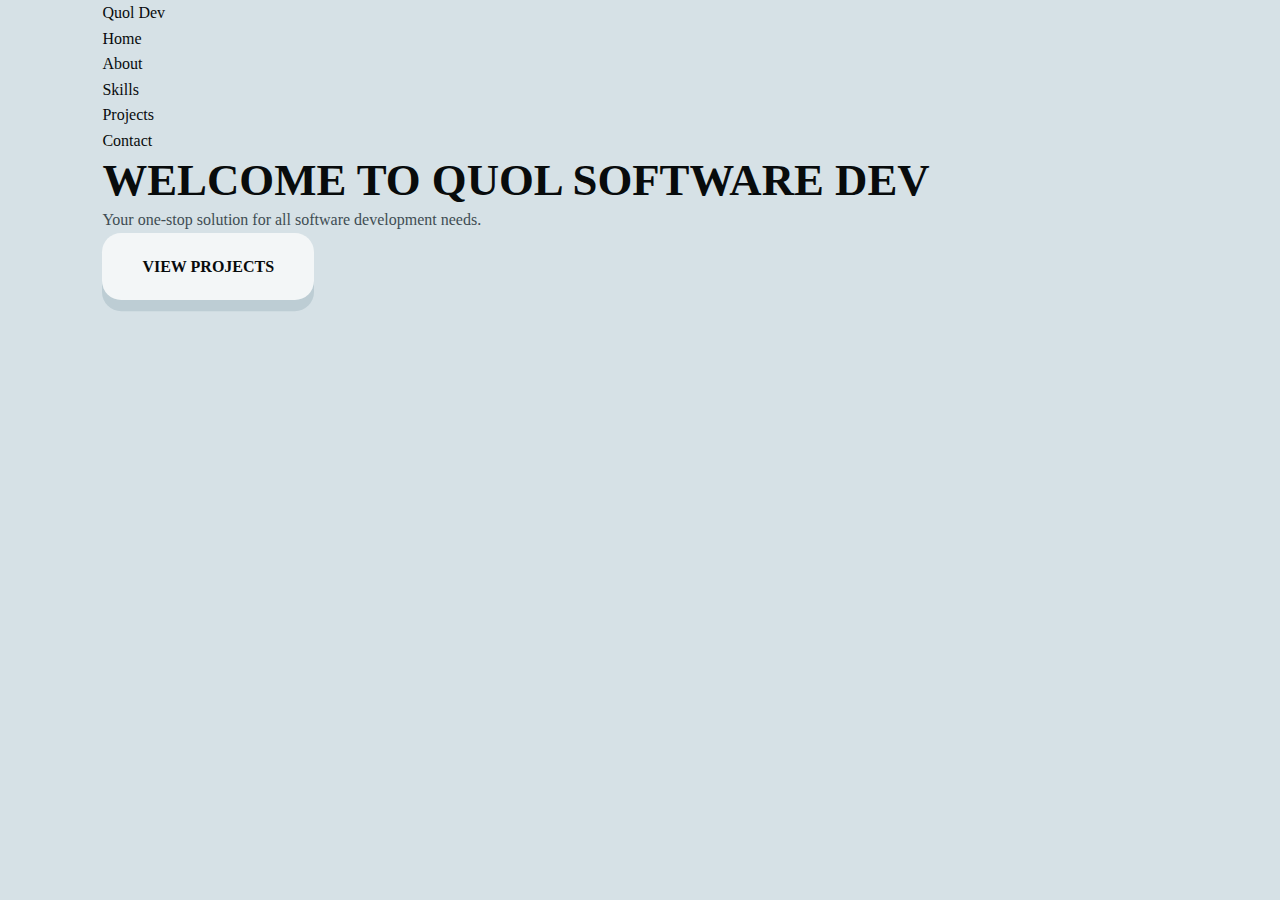
==== 1-Porftolio/index.html @ 7dd5d329 "added more items on the nav-bar" ====
<!DOCTYPE html>
<html lang="en">
<head>
    <meta charset="UTF-8">
    <meta name="viewport" content="width=device-width, initial-scale=1.0">
    <title>Quol Software Dev</title>
    <link rel="stylesheet" href="style.css">
</head>
<body>
    <!-- ===========================Header=========================== -->
     <nav class="nav-bar">
        <div class="container">
            <div class="logo"><a href="#">Quol Dev</a></div>
            <ul class="nav-links">
                <li><a href="#home">Home</a></li>
                <li><a href="#about">About</a></li>
                <li><a href="#skills">Skills</a></li>
                <li><a href="#projects">Projects</a></li>  
            </ul>

            <div class="contact" >
                <ul class="contact-list">
                    <li><a href="#contact">Contact</a></li>
                    <li><a></a></li>
                </ul>

            </div>
            </div>
        </div>
     </nav>


    <!-- ===========================Hero Section=========================== -->
    <section class="hero" id="home">
        <div class="container">
            <h1>Welcome to Quol Software Dev</h1>
            <p>Your one-stop solution for all software development needs.</p>
            <a href="#projects" class="btn">View Projects</a>
        </div>
    </section>


    <!-- ===========================About Section=========================== -->
    <!-- <section class="about" id="about">
        <div class="container">
            <h2>About Us</h2>
            <p>We are a team of passionate developers dedicated to creating innovative software solutions.</p>
            <a href="#contact" class="btn">Contact Us</a>
        </div>
    </section> -->


    <!-- ===========================Skils Section=========================== -->



    <!-- ===========================Projects Section=========================== -->
    <!-- <section class="projects" id="projects">
        <div class="container">
            <h2>Our Projects</h2>
            <div class="project-list">
                <div class="project-item">
                    <h3>Project 1</h3>
                    <p>Description of Project 1.</p>
                </div>
                <div class="project-item">
                    <h3>Project 2</h3>
                    <p>Description of Project 2.</p>
                </div>
                <div class="project-item">
                    <h3>Project 3</h3>
                    <p>Description of Project 3.</p>
                </div>
            </div>
        </div>
    </section> -->


    <!-- ===========================Contact Section=========================== -->
    <!-- <section class="contact" id="contact">
        <div class="container">
            <h2>Contact Us</h2>
            <form action="#" method="POST">
                <input type="text" name="name" placeholder="Your Name" required>
                <input type="email" name="email" placeholder="Your Email" required>
                <textarea name="message" rows="5" placeholder="Your Message" required></textarea>
                <button type="submit" class="btn">Send Message</button>
            </form>
        </div> -->

    <!-- ===========================Footer=========================== -->
    <!-- <footer class="footer">
        <div class="container">
            <div class="footer-content">
                <ul class="social-links">
                    <li><a href="#">GitHub</a></li>
                    <li><a href="#">Twitter</a></li>
                    <li><a href="#">LinkedIn</a></li>
                </ul>
                <p>&copy; 2025 Quol Software Dev. All rights reserved.</p>
                <ul>
                    <li><a href="#">Terms of Services</a></li>
                    <li><a href="#">Privacy Policy</a></li>
                    <li><a href="#">Contact Us</a></li>
                </ul>
               
            </div>
        </div>
    </footer> -->

    <script src="script.js"></script>
</body>
</html>
---- 1-Porftolio/style.css ----
:root{
    --color-primary:#02a1df;
    --color-primary-variant:#f9f221;
    --color-gray-0:#f3f6f7;
    --color-gray-50:#d6e1e6;
    --color-gray-100:#bdcdd4;
    --color-gray-200:#a0b2b9;
    --color-gray-300:#8ea3ac;
    --color-gray-400:#7a8b93;
    --color-gray-500:#5a6d75;
    --color-gray-600:#3f4d53;
    --color-gray-700:#2a3439;
    --color-gray-800:#182023;
    --color-gray-900:#080b0c;
    --color-danger:#c72156;
    --color-success:#06c4c4;
    --color-info:#ffcd56;
   
    --transition:all 300ms ease ;

    --radius-1: 0.4rem;
    --radius-2: 0.8rem;
    --radius-3: 1.2rem;
    --radius-4: 1.6rem;
    --radius-5: 2rem;
    --radius-6: 4rem;

    --container-w-lg: 84%;
    --container-w-md: 92%;

}

*{
    margin: 0;
    padding: 0;
    list-style: none;
    box-sizing: border-box;
    text-decoration: none;
    border: 0;
    outline: 0;
    background: transparent;
    user-select: none;
}
body{
    font-family: 'Times New Roman', Times, serif;
    color: var(--color-gray-600);
    background: var(--color-gray-50);
    font-weight: 500;
    line-height: 1.6;
}
.container{
    width: var(--container-w-lg);
    margin-inline: auto;
}
a{
    color: var(--color-gray-900);
    transition: var(--transition);
}

img{
    display: block;
    width: 100%;
    height: 100%;
    object-fit: cover;
}

h1,h2,h3,h4,h5,h6{
    color: var(--color-gray-900);
    font-weight: 800;
    line-height: 1.2;
    text-transform: uppercase;
}

h1{
    font-size: 2.8rem;
}
h2{
    font-size: 1.8rem;
}
h3{
    font-size: 1.1rem;
}
h4{
    font-size: 0.92rem;
}
h5{
    font-size: 0.86rem;
}
h6{
    font-size: 0.7rem;
}

button{
    cursor: pointer;
    transition: var(--transition);
}

.btn{
    display: inline-block;
    width: fit-content;
    padding: 1.3rem 2.5rem;
    background: var(--color-gray-0);
    font-weight: 600;
    text-transform: uppercase;
    border-radius: var(--radius-3);
    box-shadow: 0 0.7rem 0 var(--color-gray-100);
}

.btn.primary{
    background:var(--color-primary) ;
    color: var(--color-gray-0);
}

.btn:hover{
    background: var(--color-gray-900);
    color: var(--color-gray-0);
    box-shadow: none;
}
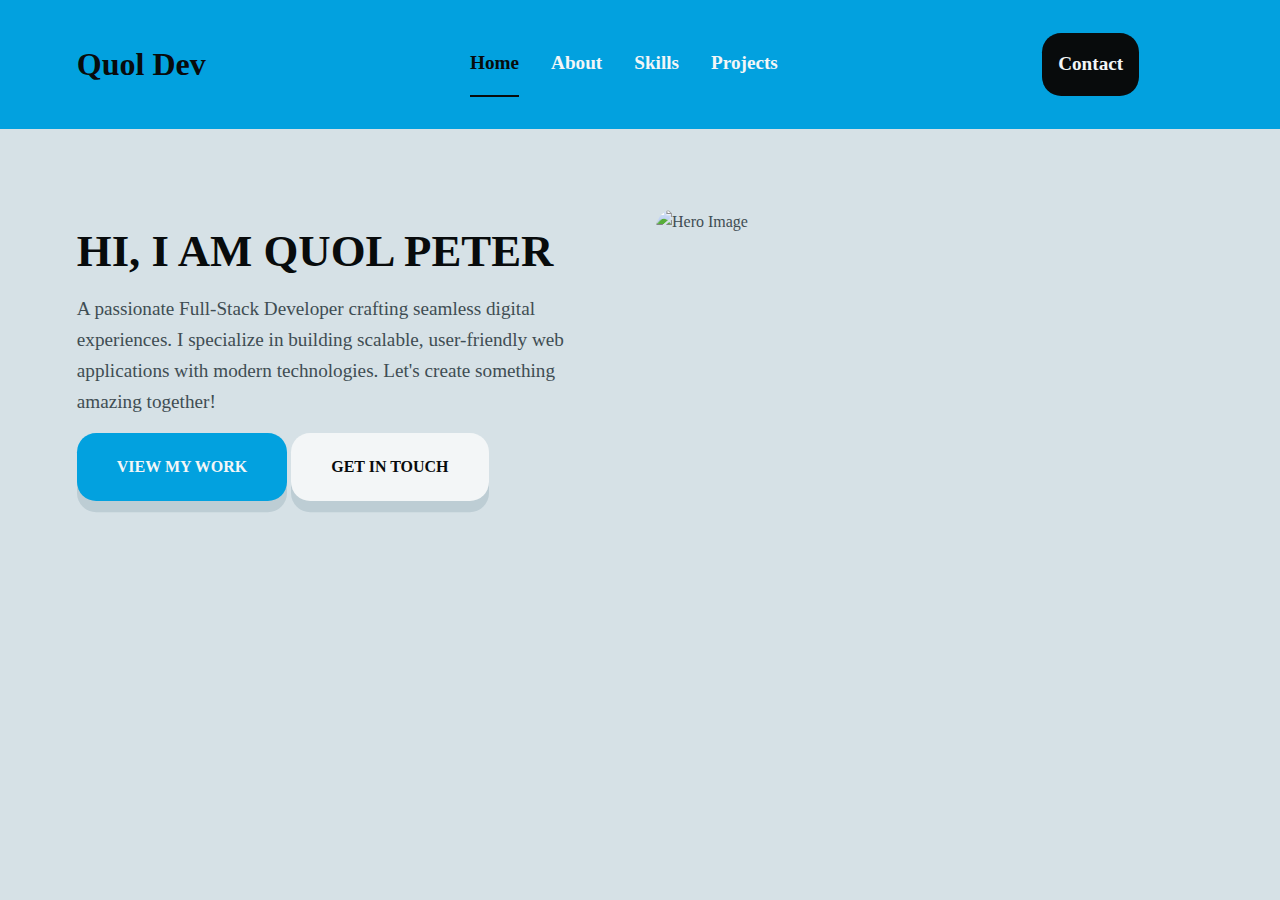
==== commit 67035de3: "styling the nav and hero section" ====
--- a/1-Porftolio/index.html
+++ b/1-Porftolio/index.html
@@ -5,37 +5,56 @@
     <meta name="viewport" content="width=device-width, initial-scale=1.0">
     <title>Quol Software Dev</title>
     <link rel="stylesheet" href="style.css">
+
+    <!-- link to Iconscout -->
+    <link rel="stylesheet" href="https://unicons.iconscout.com/release/v4.0.8/css/line.css">
+
 </head>
 <body>
     <!-- ===========================Header=========================== -->
      <nav class="nav-bar">
-        <div class="container">
-            <div class="logo"><a href="#">Quol Dev</a></div>
-            <ul class="nav-links">
-                <li><a href="#home">Home</a></li>
-                <li><a href="#about">About</a></li>
-                <li><a href="#skills">Skills</a></li>
-                <li><a href="#projects">Projects</a></li>  
-            </ul>
+        <div class="nav-bar container">
+            <div class="logo">
+                <a href="index.html">Quol Dev</a>
+            </div>
+
+            <div class="nav-links">
+                <a href="#home" class="active">Home</a>
+                <a href="#about">About</a>
+                <a href="#skills">Skills</a>
+                <a href="#projects">Projects</a>  
+            </div>    
 
             <div class="contact" >
-                <ul class="contact-list">
-                    <li><a href="#contact">Contact</a></li>
-                    <li><a></a></li>
-                </ul>
+                 <a href="#contact" >Contact</a>
+                 <div class="theme">
+                    <li><i class="uil uil-moon" id="moon"></i></li>
+                    <li><i class="uil uil-sun" id="sun"></i></li>
+                </div>
+            </div>
 
-            </div>
-            </div>
+           <div class="menu">
+                <i class="uil uil-bars" id="menu"></i>
+                <i class="uil uil-multiply" id="close"></i>
+           </div>
+
         </div>
      </nav>
 
 
     <!-- ===========================Hero Section=========================== -->
-    <section class="hero" id="home">
-        <div class="container">
-            <h1>Welcome to Quol Software Dev</h1>
-            <p>Your one-stop solution for all software development needs.</p>
-            <a href="#projects" class="btn">View Projects</a>
+    <section class="hero">
+        <div class="hero-section container">
+            <div class="hero-content">
+                <h1>Hi, I am <span>Quol Peter</span></h1>
+                <p>A passionate Full-Stack Developer crafting seamless digital experiences. I specialize in building scalable, user-friendly web applications with modern technologies. Let's create something amazing together!</p>
+                <a href="#contact" class="btn primary">View My Work</a>
+                <a href="#contact" class="btn">Get In Touch</a>
+            </div>
+            
+            <div class="hero-image">
+                <img src="images/profile.JPG" alt="Hero Image">
+            </div>
         </div>
     </section>
 
@@ -92,11 +111,13 @@
     <!-- <footer class="footer">
         <div class="container">
             <div class="footer-content">
+               <div class="hero-socials">
                 <ul class="social-links">
-                    <li><a href="#">GitHub</a></li>
-                    <li><a href="#">Twitter</a></li>
-                    <li><a href="#">LinkedIn</a></li>
+                    <li><a href="#"><i class="uil uil-github"></i></a></li>
+                    <li><a href="#"><i class="uil uil-twitter"></i></a></li>
+                    <li><a href="#"><i class="uil uil-linkedin"></i></a></li>
                 </ul>
+            </div>
                 <p>&copy; 2025 Quol Software Dev. All rights reserved.</p>
                 <ul>
                     <li><a href="#">Terms of Services</a></li>
--- a/1-Porftolio/style.css
+++ b/1-Porftolio/style.css
@@ -14,7 +14,7 @@
     --color-gray-900:#080b0c;
     --color-danger:#c72156;
     --color-success:#06c4c4;
-    --color-info:#ffcd56;
+    --color-info:#F8F9FA;
    
     --transition:all 300ms ease ;
 
@@ -22,10 +22,9 @@
     --radius-2: 0.8rem;
     --radius-3: 1.2rem;
     --radius-4: 1.6rem;
-    --radius-5: 2rem;
-    --radius-6: 4rem;
-
-    --container-w-lg: 84%;
+   
+
+    --container-w-lg: 88%;
     --container-w-md: 92%;
 
 }
@@ -115,4 +114,179 @@
     background: var(--color-gray-900);
     color: var(--color-gray-0);
     box-shadow: none;
-}+}
+
+/* ====Navigation section==== */
+.nav-bar{
+    display: flex;
+    justify-content: space-between;
+    align-items: center;
+    padding: 1rem 0;
+    background: var(--color-primary);
+    
+}
+.nav-bar .logo{
+    font-size: 2rem;
+    font-weight: 800;
+    color: var(--color-gray-0);
+}
+
+.nav-links {
+    display: flex;
+    gap: 2rem;
+    font-size: 1.2rem;
+    font-weight: 600;
+    color: var(--color-gray-0);
+}
+.nav-links a{
+    color: var(--color-gray-0);
+    padding: 1rem 0;
+    transition: var(--transition);
+}
+.nav-links a:hover{
+    color: var(--color-gray-900);
+}
+.nav-links a.active{
+    color: var(--color-gray-900);
+    border-bottom: 2px solid var(--color-gray-900);
+}
+
+.nav-links a.active:hover{
+    color: var(--color-gray-0);
+    border-bottom: 2px solid var(--color-gray-0);
+}
+.contact{
+    display: flex;
+    align-items: center;
+    gap: 2rem;
+    font-size: 1.2rem;
+    font-weight: 600;
+}
+
+.contact a{
+    color: var(--color-gray-0);
+    padding: 1rem;
+    background: var(--color-gray-900);
+    color: var(--color-gray-0);
+    font-size: 1.2rem;
+    font-weight: 600;
+    border-radius: var(--radius-3);
+   
+}
+.contact a:hover{
+    background: var(--color-gray-100);
+    color: var(--color-gray-0);
+    box-shadow: none;
+}
+.theme{
+    display: flex;
+    align-items: center;
+    gap: 2rem;
+    font-size: 1.5rem;
+    font-weight: 600;
+    color: var(--color-gray-0);
+    cursor: pointer;
+}
+#sun{
+    display: none;
+}
+#moon{
+    display: block;
+}
+.theme:hover{
+    color: var(--color-gray-900);
+}
+
+
+.menu{
+    display: none;
+    font-size: 2rem;
+    cursor: pointer;
+    color: var(--color-gray-0);
+}
+
+
+
+
+/* ====hero-section========= */
+.hero-section{
+    display: grid;
+    grid-template-columns: repeat(2, 1fr);
+    gap: 2rem;
+    padding: 5rem 0; 
+}
+.hero-content h1,p{
+    margin: 1rem 0;
+    /* padding: 2rem 0; */
+}
+.hero-content h1{
+    font-size: 2.8rem;
+    /* color: var(--color-primary-variant); */
+}
+.hero-content p{
+    font-size: 1.2rem;
+    /* color: var(--color-gray-500); */
+}
+.hero-image img{
+    display: flex;
+    width: 100%;
+    height: 50%;
+    /* height: 100vh; */
+    object-fit: cover;
+    border-radius: var(--radius-3);
+}
+
+
+/* ====about-section========= */
+
+
+
+
+
+
+
+
+
+
+/* ====media query-section========= */
+@media (max-width: 800px) {
+    .container{
+        width: var(--container-w-md);
+    }
+    .nav-bar{
+        /* justify-content: flex-start; */
+        gap: 2rem;
+    }
+    .hero-section{
+        grid-template-columns:  1fr 1fr;
+        gap: 2rem;
+    }
+    .hero-image img{
+        height: 100%;
+    }
+    .nav-links{
+        display: none;
+    }
+    .contact a{
+        display: none;
+    }
+    .theme{
+        gap: 0;
+    }
+    #close{
+        display: none;
+    }
+    
+    .menu{
+        display: block;
+    }
+}
+@media (max-width: 500px) {
+    .container{
+        width: var(--container-w-md);
+    }
+    .hero-section{
+        grid-template-columns: 1fr;
+        gap: 2rem;
+    }
+}
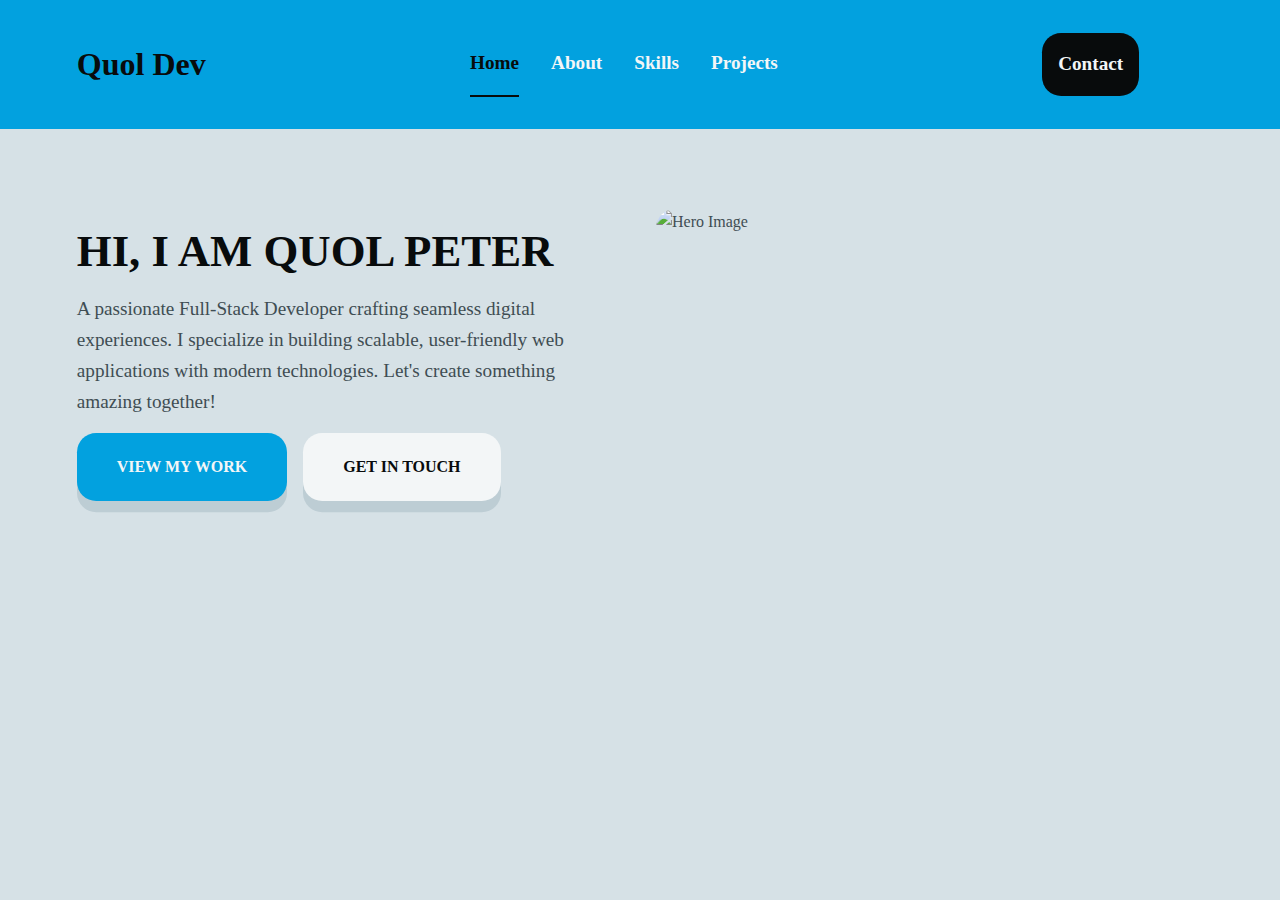
==== commit abc2d53b: "changed the button styling and added an image folder" ====
--- a/1-Porftolio/index.html
+++ b/1-Porftolio/index.html
@@ -48,8 +48,11 @@
             <div class="hero-content">
                 <h1>Hi, I am <span>Quol Peter</span></h1>
                 <p>A passionate Full-Stack Developer crafting seamless digital experiences. I specialize in building scalable, user-friendly web applications with modern technologies. Let's create something amazing together!</p>
-                <a href="#contact" class="btn primary">View My Work</a>
-                <a href="#contact" class="btn">Get In Touch</a>
+                
+                <div class="cta">
+                    <a href="#contact" class="btn primary">View My Work</a>
+                    <a href="#contact" class="btn">Get In Touch</a>
+                </div>
             </div>
             
             <div class="hero-image">
--- a/1-Porftolio/style.css
+++ b/1-Porftolio/style.css
@@ -227,6 +227,11 @@
     font-size: 1.2rem;
     /* color: var(--color-gray-500); */
 }
+.cta{
+    display: flex;
+    flex-wrap: wrap;
+    gap: 1rem;
+}
 .hero-image img{
     display: flex;
     width: 100%;
@@ -255,7 +260,7 @@
     }
     .nav-bar{
         /* justify-content: flex-start; */
-        gap: 2rem;
+        gap: 0;
     }
     .hero-section{
         grid-template-columns:  1fr 1fr;
@@ -281,6 +286,7 @@
         display: block;
     }
 }
+
 @media (max-width: 500px) {
     .container{
         width: var(--container-w-md);
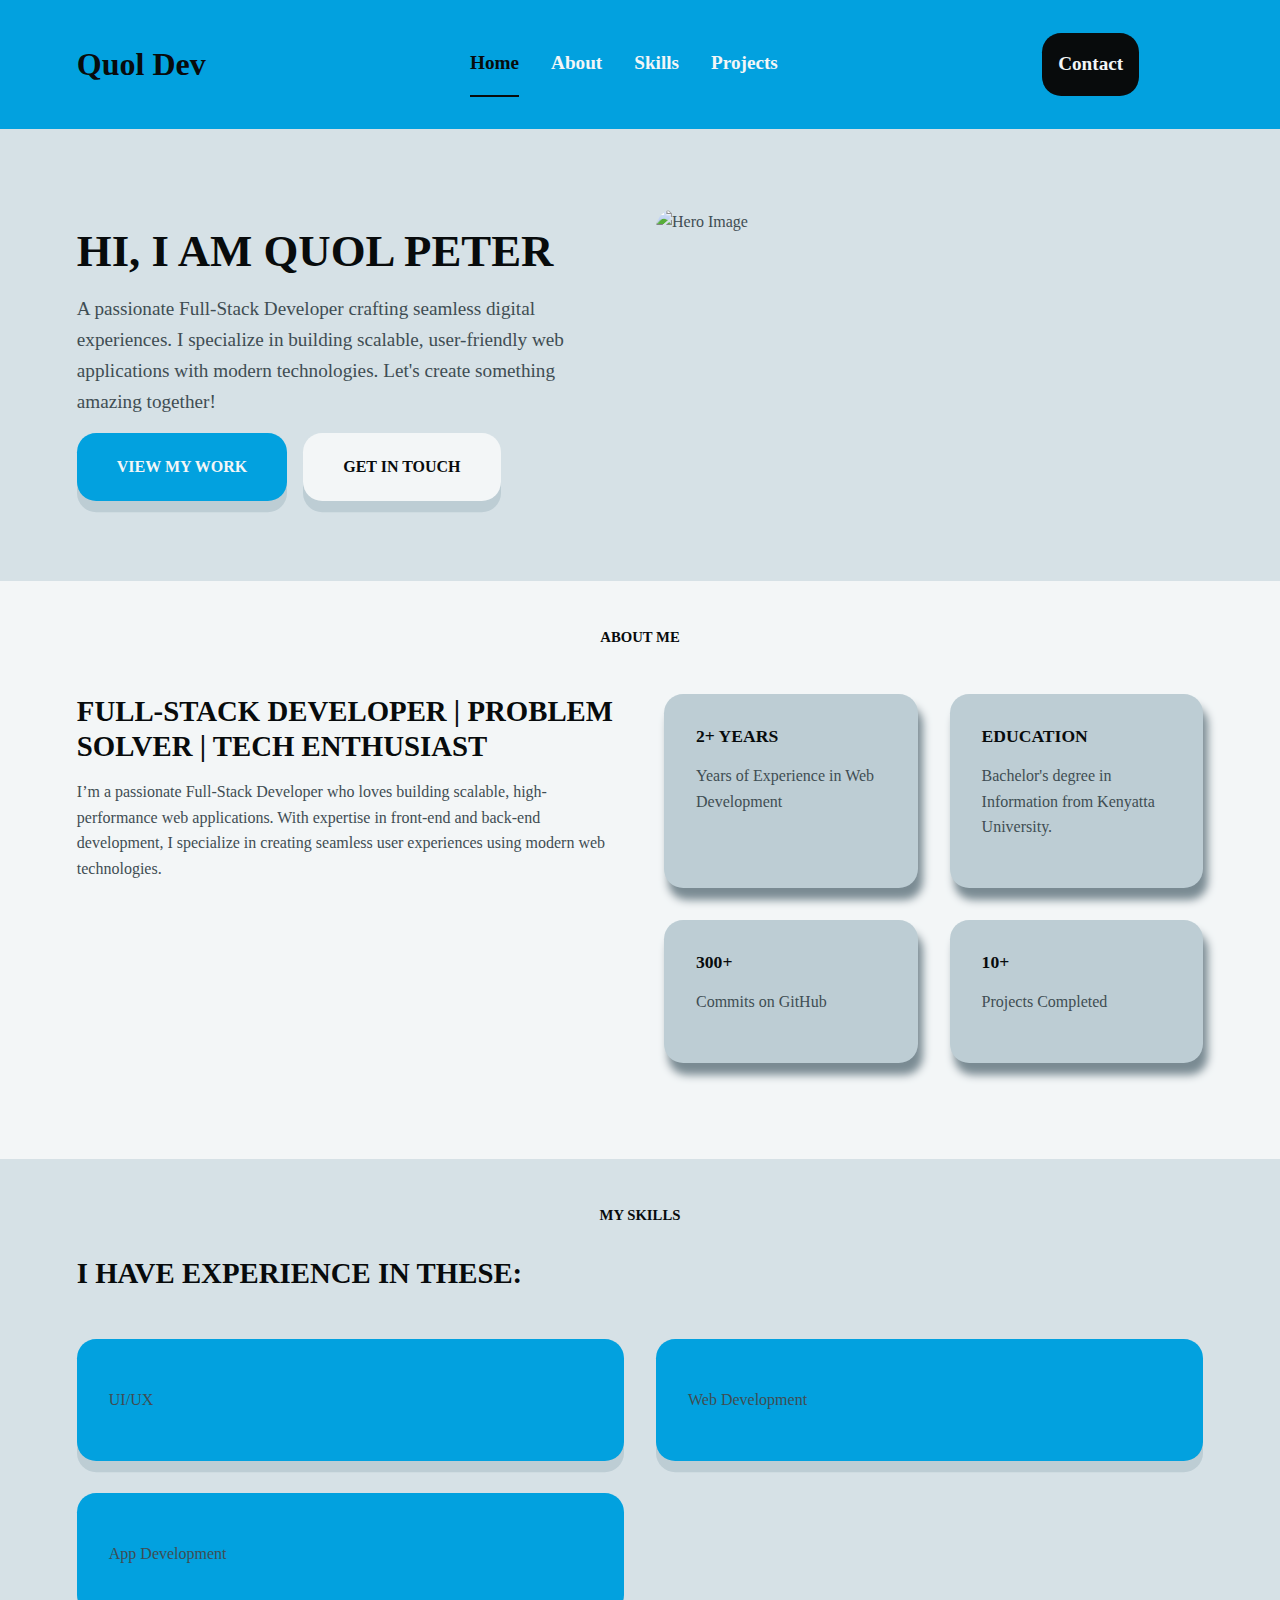
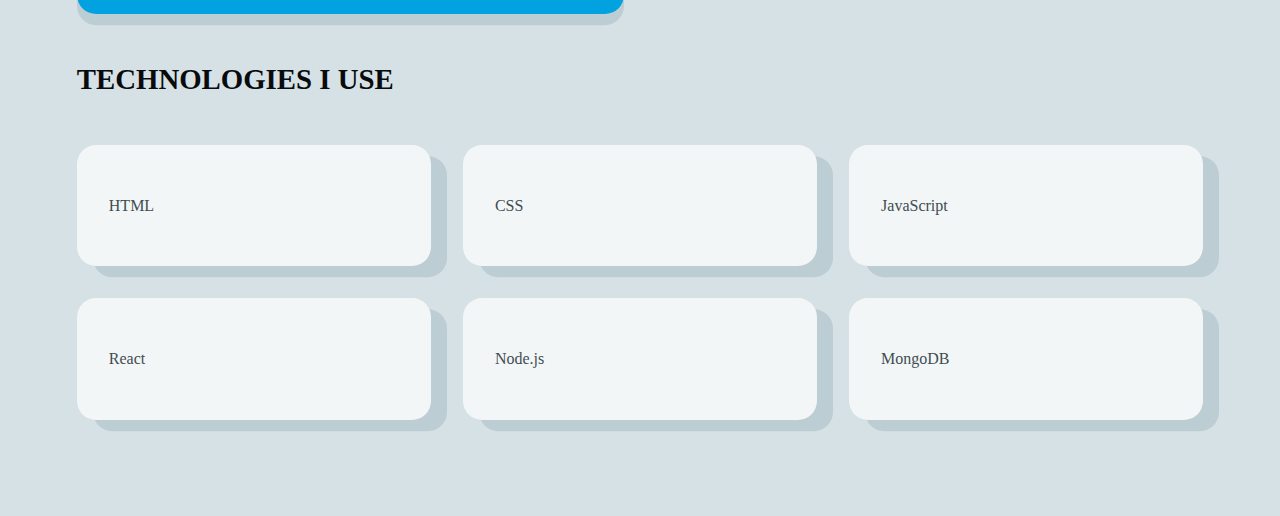
==== commit 0b200632: "added the about and skills section" ====
--- a/1-Porftolio/index.html
+++ b/1-Porftolio/index.html
@@ -63,16 +63,96 @@
 
 
     <!-- ===========================About Section=========================== -->
-    <!-- <section class="about" id="about">
-        <div class="container">
-            <h2>About Us</h2>
-            <p>We are a team of passionate developers dedicated to creating innovative software solutions.</p>
-            <a href="#contact" class="btn">Contact Us</a>
-        </div>
-    </section> -->
+    <section class="about">
+        <div class="about container">
+            <h4>About Me</h4>
+            <div class="about-section">
+                <div class="about-content">
+                    <h2> Full-Stack Developer | Problem Solver | Tech Enthusiast</h2>
+                    <p>I’m a passionate Full-Stack Developer who loves building scalable, high-performance web applications. With expertise in front-end and back-end development, I specialize in creating seamless user experiences using modern web technologies.</p>
+                </div>
+
+                <div class="about-cards">
+                    <div class="card">
+                        <h3><i class="uil uil-schedule"></i>2+ years </h3>
+                        <p>Years of Experience in Web Development</p>
+                    </div>
+
+                    <div class="card">
+                        <h3><i class="uil uil-graduation-cap"></i>Education</h3>
+                        <p>Bachelor's degree in Information from Kenyatta University.</p>
+                    </div>
+
+                    <div class="card">  
+                        <h3> <i class="uil uil-github"></i>300+ </h3>
+                        <p>Commits on GitHub</p>  
+                    </div>
+
+                    <div class="card">
+                        <h3><i class="uil uil-share-alt"></i>10+</h3>
+                        <p>Projects Completed</p>
+                    </div>
+
+                </div>
+          </div>
+            
+        </div>
+    </section>
 
 
     <!-- ===========================Skils Section=========================== -->
+     <section class="skills">
+        <div class="skills container">
+            <h4>My Skills</h4>
+            <h2>I have Experience in these:</h2>
+            <div class="technologies">
+                
+                <div class="tech-skills">
+                    <div class="skill">
+                        <i class="uil uil-user-square"></i>
+                        <p>UI/UX</p>
+                    </div>
+                    <div class="skill">
+                        <i class="uil uil-arrow"></i>
+                        <p>Web Development</p>
+                    </div>
+                    <div class="skill">
+                        <i class="uil uil-apps"></i>
+                        <p>App Development</p>
+                    </div>
+
+                </div>
+                <h2>Technologies I Use</h2>
+                <div class="tech-list">
+                    <div class="tech-item">
+                        <i class="uil uil-html5"></i>
+                        <p>HTML</p>
+                    </div>
+                    <div class="tech-item">
+                        <i class="uil uil-css3-simple"></i>
+                        <p>CSS</p>
+                    </div>
+                    <div class="tech-item">
+                        <i class="uil uil-javascript"></i>
+                        <p>JavaScript</p>
+                    </div>
+                    <div class="tech-item">
+                        <i class="uil uil-react"></i>
+                        <p>React</p>
+                    </div>
+                    <div class="tech-item">
+                        <i class="uil uil-node-js"></i>
+                        <p>Node.js</p>
+                    </div>
+                    <div class="tech-item">
+                        <i class="uil uil-database"></i>
+                        <p>MongoDB</p>
+                    </div>
+
+                </div>
+            </div>
+        </div>
+     </section>
 
 
 
--- a/1-Porftolio/style.css
+++ b/1-Porftolio/style.css
@@ -235,22 +235,112 @@
 .hero-image img{
     display: flex;
     width: 100%;
-    height: 50%;
+    height:18rem ;
+    /* background-position: relative; */
+    /* background-size: cover; */
+    /* background-repeat: no-repeat; */
+    background-position: center;
+    background-size: cover;
+    background-repeat: no-repeat;
+
     /* height: 100vh; */
-    object-fit: cover;
+    /* object-fit: cover; */
     border-radius: var(--radius-3);
 }
 
 
 /* ====about-section========= */
-
-
-
-
-
-
-
-
+.about{
+   background-color: var(--color-gray-0);
+}
+
+.about .container{
+    padding: 3rem 0;
+}
+.about-section{
+    display: grid;
+    grid-template-columns: repeat(2, 1fr);
+    gap: 3rem;
+    padding: 3rem 0; 
+}
+.about .container h4{
+   text-align: center;
+}
+
+.about-cards{
+    display: grid;
+    grid-template-columns: repeat(2, 1fr);
+    gap: 2rem;
+    
+}
+.about-cards .card{
+    background: var(--color-gray-100);
+    padding: 2rem;
+    border-radius: var(--radius-3);
+    box-shadow: 0.3rem 0.7rem 0.5rem var(--color-gray-400);
+}
+.about-cards .card:hover{
+    background: var(--color-primary);
+    /* color: var(--color-gray-0); */
+    box-shadow: none;
+}
+
+
+
+
+
+/* ===============================SKILLS-SECTION========= */
+.skills .container{
+    padding: 3rem 0;
+}
+.skills h4{
+    text-align: center;
+    margin-bottom: 2rem ;
+}
+
+.technologies{
+    /* display: grid;
+    grid-template-columns: repeat(2, 1fr); */
+    gap: 3rem;
+    
+}
+.tech-skills{
+    display: grid;
+    grid-template-columns: repeat(2, 1fr);
+    gap: 2rem;
+    padding: 3rem 0; 
+}
+.skill{
+    background: var(--color-primary);
+    padding: 2rem;
+    border-radius: var(--radius-3);
+    box-shadow: 0 0.7rem 0 var(--color-gray-100);
+    transition: var(--transition);
+    cursor: pointer;
+}
+.skill:hover{
+    background: var(--color-gray-0);
+    color: var(--color-gray-900);
+    box-shadow: none;
+}
+.tech-list{
+    display: grid;
+    grid-template-columns: repeat(3, 1fr);
+    gap: 2rem;
+    padding: 3rem 0; 
+}
+.tech-item{
+    background: var(--color-gray-0);
+    padding: 2rem;
+    border-radius: var(--radius-3);
+    box-shadow: 1rem 0.7rem 0 var(--color-gray-100);
+    cursor: pointer;
+}
+.tech-item:hover{
+    background: var(--color-primary);
+    color: var(--color-gray-0);
+    box-shadow: none;
+}
 
 
 /* ====media query-section========= */
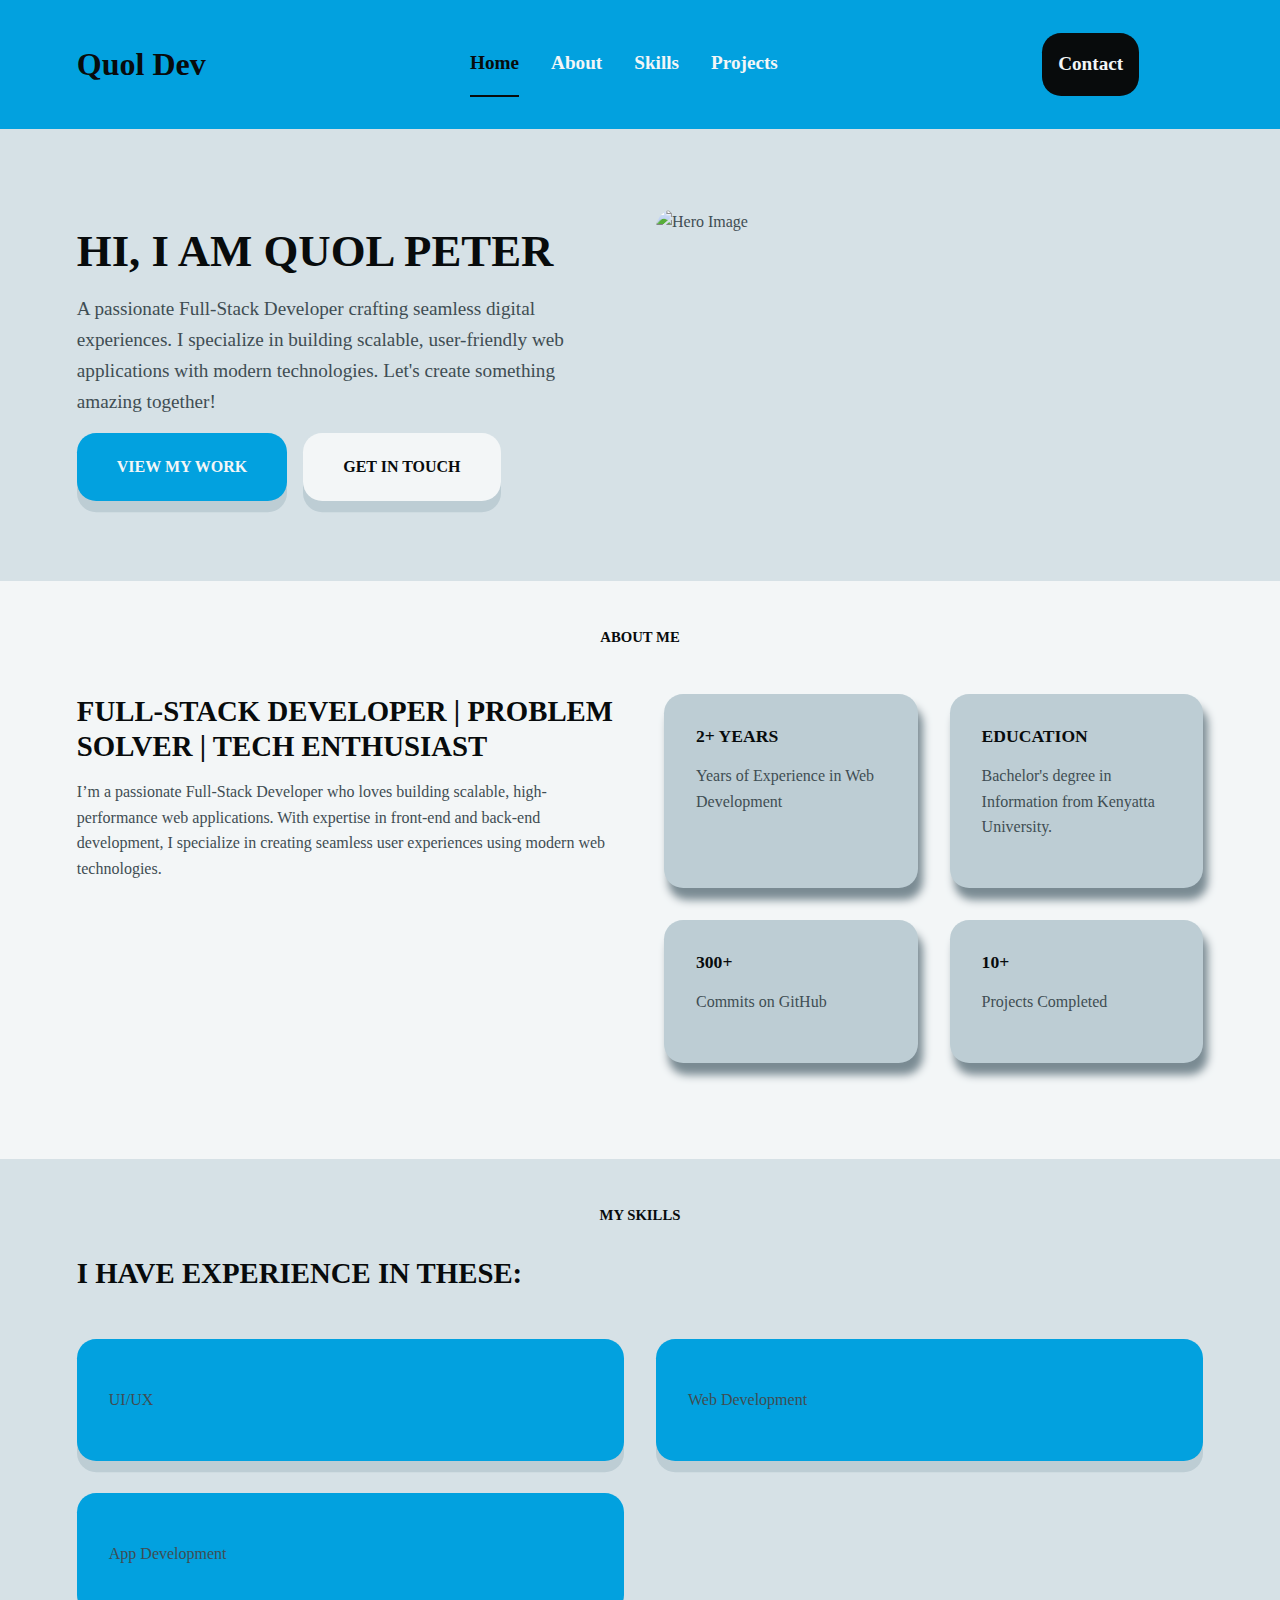
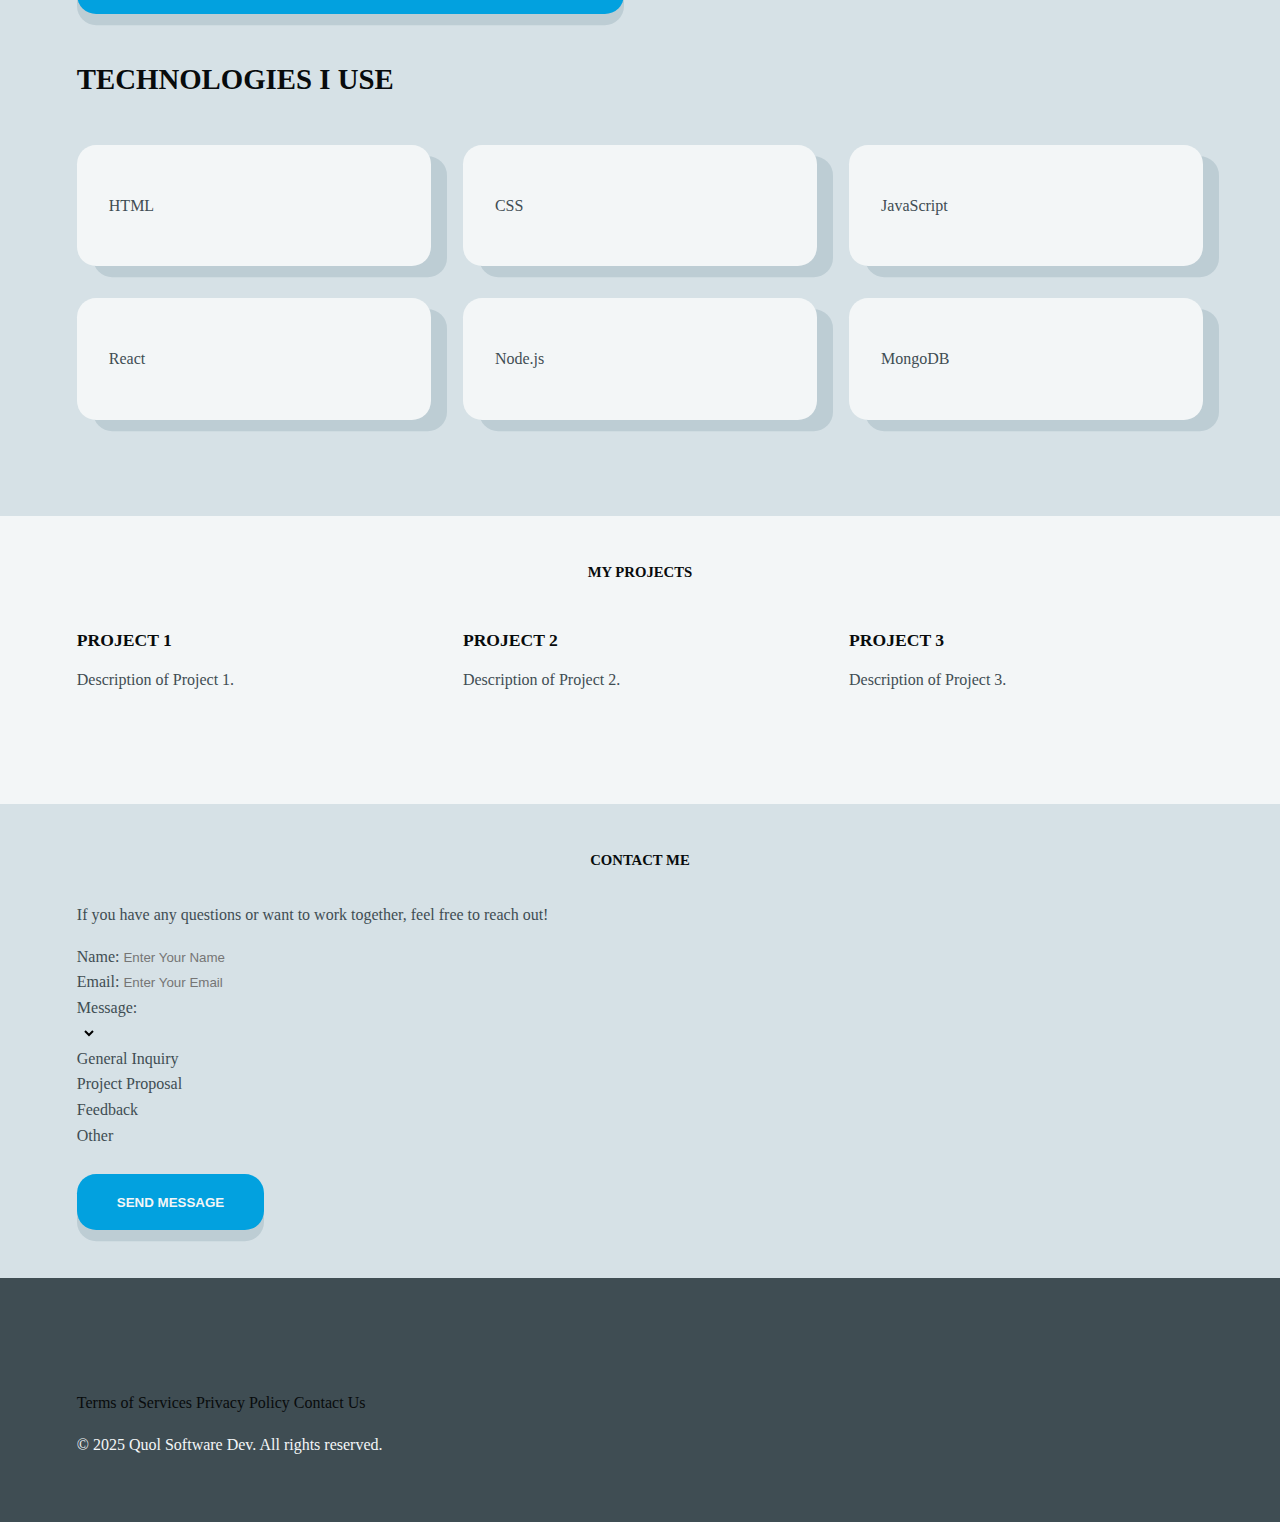
==== commit 7f319e92: "added and styled up the contact,footer and projects section" ====
--- a/1-Porftolio/index.html
+++ b/1-Porftolio/index.html
@@ -157,60 +157,79 @@
 
 
     <!-- ===========================Projects Section=========================== -->
-    <!-- <section class="projects" id="projects">
-        <div class="container">
-            <h2>Our Projects</h2>
+    <section class="projects" >
+        <div class=" projects container">
+            <h4>My Projects</h4>
             <div class="project-list">
                 <div class="project-item">
                     <h3>Project 1</h3>
                     <p>Description of Project 1.</p>
                 </div>
+
                 <div class="project-item">
                     <h3>Project 2</h3>
                     <p>Description of Project 2.</p>
                 </div>
+
                 <div class="project-item">
                     <h3>Project 3</h3>
                     <p>Description of Project 3.</p>
                 </div>
             </div>
         </div>
-    </section> -->
+    </section>
 
 
     <!-- ===========================Contact Section=========================== -->
-    <!-- <section class="contact" id="contact">
-        <div class="container">
-            <h2>Contact Us</h2>
-            <form action="#" method="POST">
-                <input type="text" name="name" placeholder="Your Name" required>
-                <input type="email" name="email" placeholder="Your Email" required>
-                <textarea name="message" rows="5" placeholder="Your Message" required></textarea>
-                <button type="submit" class="btn">Send Message</button>
-            </form>
-        </div> -->
+    <section class="contact-me" >
+        <div class="contact-me container">
+            <h4>Contact Me</h4>
+            <p>If you have any questions or want to work together, feel free to reach out!</p>
+            <div class="info-me">
+                <div class="message">
+                    <form action="#" method="POST">
+                        <label for="name">Name:</label>
+                        <input type="text" name="name" placeholder="Enter Your Name" required><br>
+                        <label for="email">Email:</label>
+                        <input type="email" name="email" placeholder="Enter Your Email" required><br>
+                        <label for="message">Message:</label><br>
+                        <select name="mesage" id="message">Choose Your Message</select>
+                            <option value="message">General Inquiry</option>
+                            <option value="message">Project Proposal</option>
+                            <option value="message">Feedback</option>
+                            <option value="message">Other</option>
+                        </select><br>
+
+                        <!-- <textarea name="message" rows="5" placeholder="Your Message" required></textarea><br> -->
+                        <button type="submit" class="btn primary">Send Message</button>
+                    </form>
+                </div>
+                <div class="my-details">
+                    
+                </div>
+            </div>
+        </div>
+    </section>
 
     <!-- ===========================Footer=========================== -->
-    <!-- <footer class="footer">
-        <div class="container">
-            <div class="footer-content">
-               <div class="hero-socials">
-                <ul class="social-links">
-                    <li><a href="#"><i class="uil uil-github"></i></a></li>
-                    <li><a href="#"><i class="uil uil-twitter"></i></a></li>
-                    <li><a href="#"><i class="uil uil-linkedin"></i></a></li>
-                </ul>
-            </div>
+    <footer class="footer">
+        <div class="footer container">
+               <div class="socials-links">
+                    <a href="#"><i class="uil uil-github"></i></a>
+                    <a href="#"><i class="uil uil-twitter"></i></a>
+                    <a href="#"><i class="uil uil-linkedin"></i></a>
+                    <a href="#"><i class="uil uil-instagram"></i></a>
+               </div>
+               
+                <div class="footer-links"> 
+                   <a href="#">Terms of Services</a>
+                   <a href="#">Privacy Policy</a>
+                   <a href="#">Contact Us</a>
+                </div>
                 <p>&copy; 2025 Quol Software Dev. All rights reserved.</p>
-                <ul>
-                    <li><a href="#">Terms of Services</a></li>
-                    <li><a href="#">Privacy Policy</a></li>
-                    <li><a href="#">Contact Us</a></li>
-                </ul>
                
-            </div>
-        </div>
-    </footer> -->
+        </div>
+    </footer>
 
     <script src="script.js"></script>
 </body>
--- a/1-Porftolio/style.css
+++ b/1-Porftolio/style.css
@@ -249,7 +249,7 @@
 }
 
 
-/* ====about-section========= */
+/* ============ABOUT SECTION========= */
 .about{
    background-color: var(--color-gray-0);
 }
@@ -343,6 +343,72 @@
 }
 
 
+/* <!-- ===========================PROJECT SECTION=========================== --> */
+.projects{
+    background: var(--color-gray-0);
+}
+.projects .container{
+    padding: 3rem 0;
+}
+.projects.container h4{
+    text-align: center;
+    margin-bottom: 2rem 0;
+}
+.project-list{
+    display: grid;
+    grid-template-columns: repeat(3, 1fr);
+    gap: 2rem;
+    padding: 3rem 0; 
+}
+
+
+/* <!-- ===========================CONTACT SECTION=========================== --> */
+.contact-me .container{
+    padding: 3rem 0;
+}
+.contact-me .container h4{
+    text-align: center;
+    margin-bottom: 2rem ;
+}
+/* .message{
+    display: grid;
+    grid-template-columns: repeat(2, 1fr);
+    gap: 2rem;
+    padding: 3rem 0; 
+} */
+
+
+
+/* <!-- ===========================FOOTER=========================== --> */
+.footer{
+    background: var(--color-gray-600);
+    color: var(--color-gray-0);
+    /* padding: 1rem 0; */
+}
+.footer .container{
+    padding: 3rem 0;
+}
+.socials-links{
+    display: flex;
+    justify-content: space-between;
+    align-items: center;
+    padding: 1rem 0; 
+    color: var(--color-gray-0);
+}
+.socials-links a{
+    font-size: 2rem;
+    background-color: var(--color-gray-0);
+    padding: 1rem 0; 
+    /* border: var(--color-gray-0); */
+
+    color: var(--color-gray-900);
+}
+   
+.socials-links a:hover{
+    color: var(--color-primary);
+}
+
+
 /* ====media query-section========= */
 @media (max-width: 800px) {
     .container{
@@ -375,6 +441,24 @@
     .menu{
         display: block;
     }
+    .about-section{
+        display: grid;
+        grid-template-columns: 1fr;
+        gap: 2rem;
+        padding: 1rem 0; 
+    }
+    .tech-skills{
+        display: grid;
+        grid-template-columns: 1fr;
+        gap: 2rem;
+        padding: 1rem 0; 
+    }
+    .tech-list{
+        display: grid;
+        grid-template-columns: 1fr 1fr;
+        gap: 2rem;
+        padding: 1rem 0; 
+    }
 }
 
 @media (max-width: 500px) {
@@ -385,4 +469,10 @@
         grid-template-columns: 1fr;
         gap: 2rem;
     }
-}
+    .about-cards{
+        display: grid;
+        grid-template-columns:  1fr;
+        gap: 2rem;
+        
+    }
+}
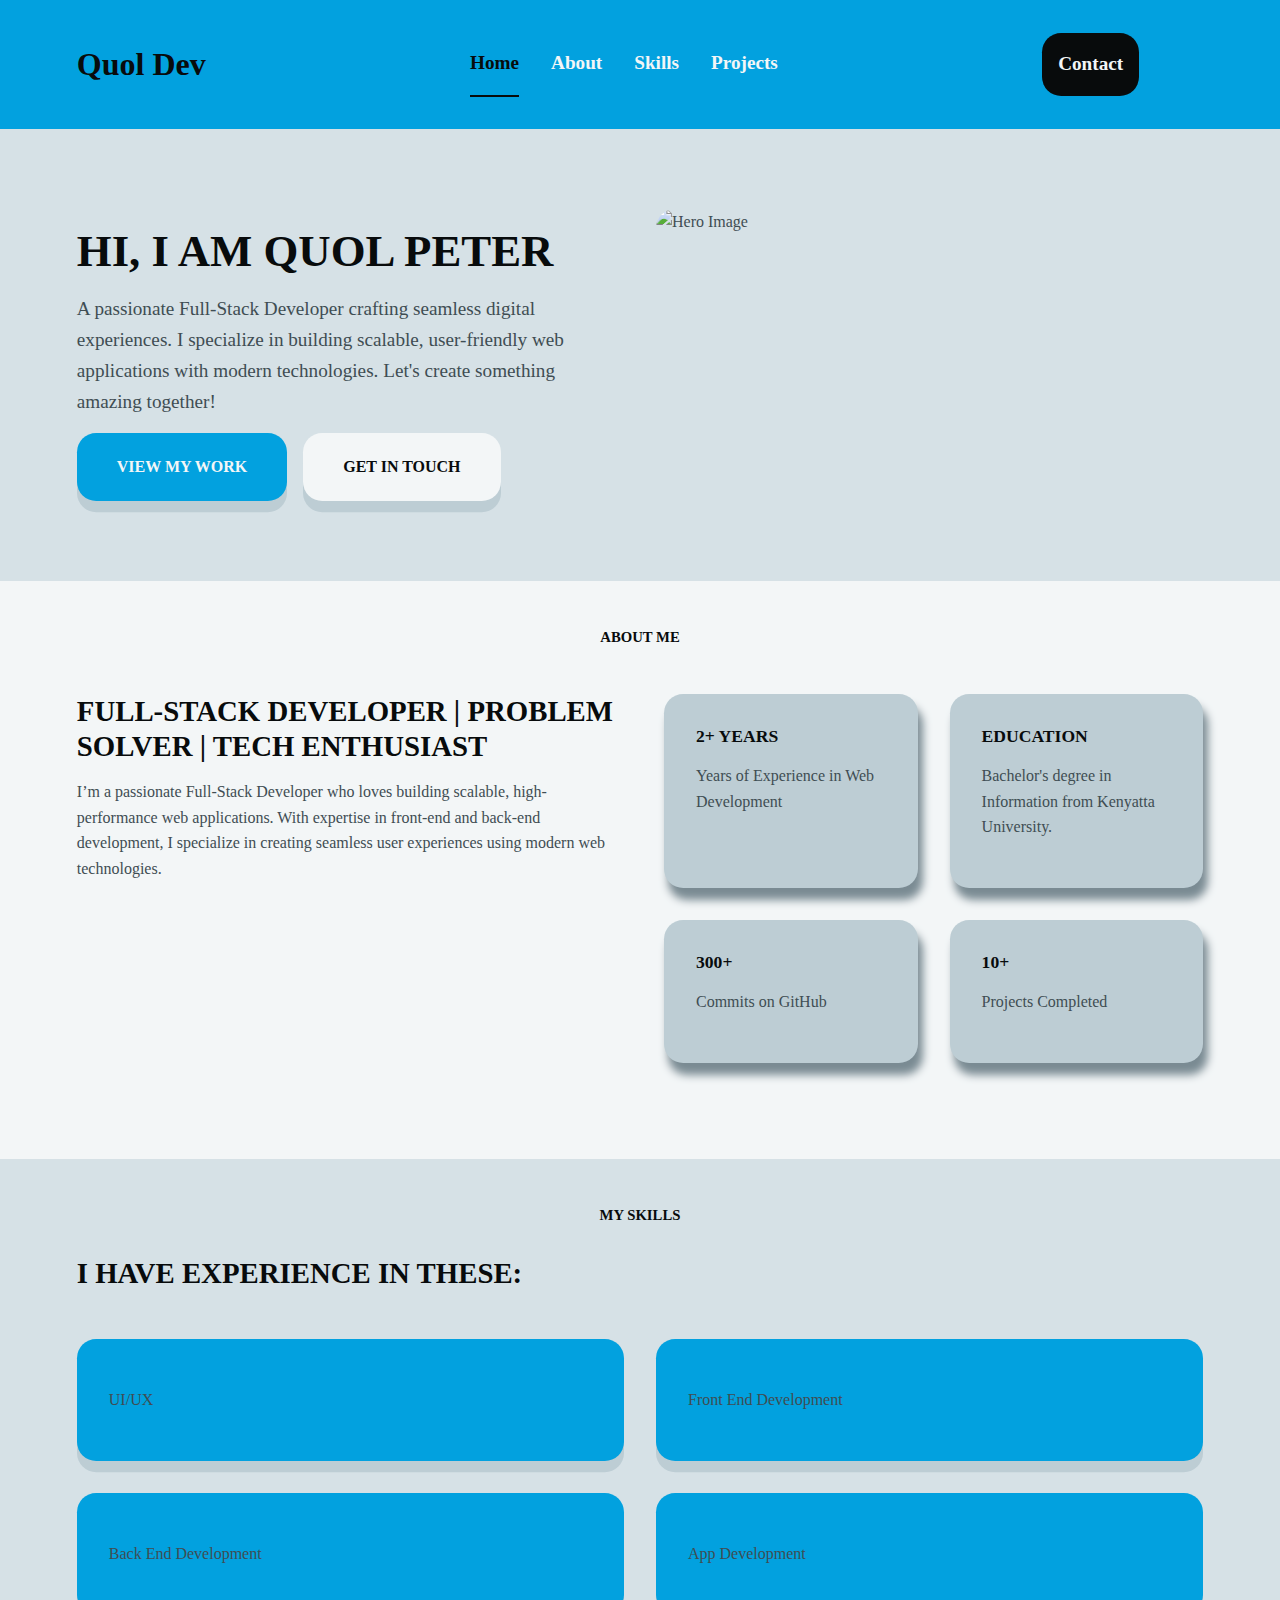
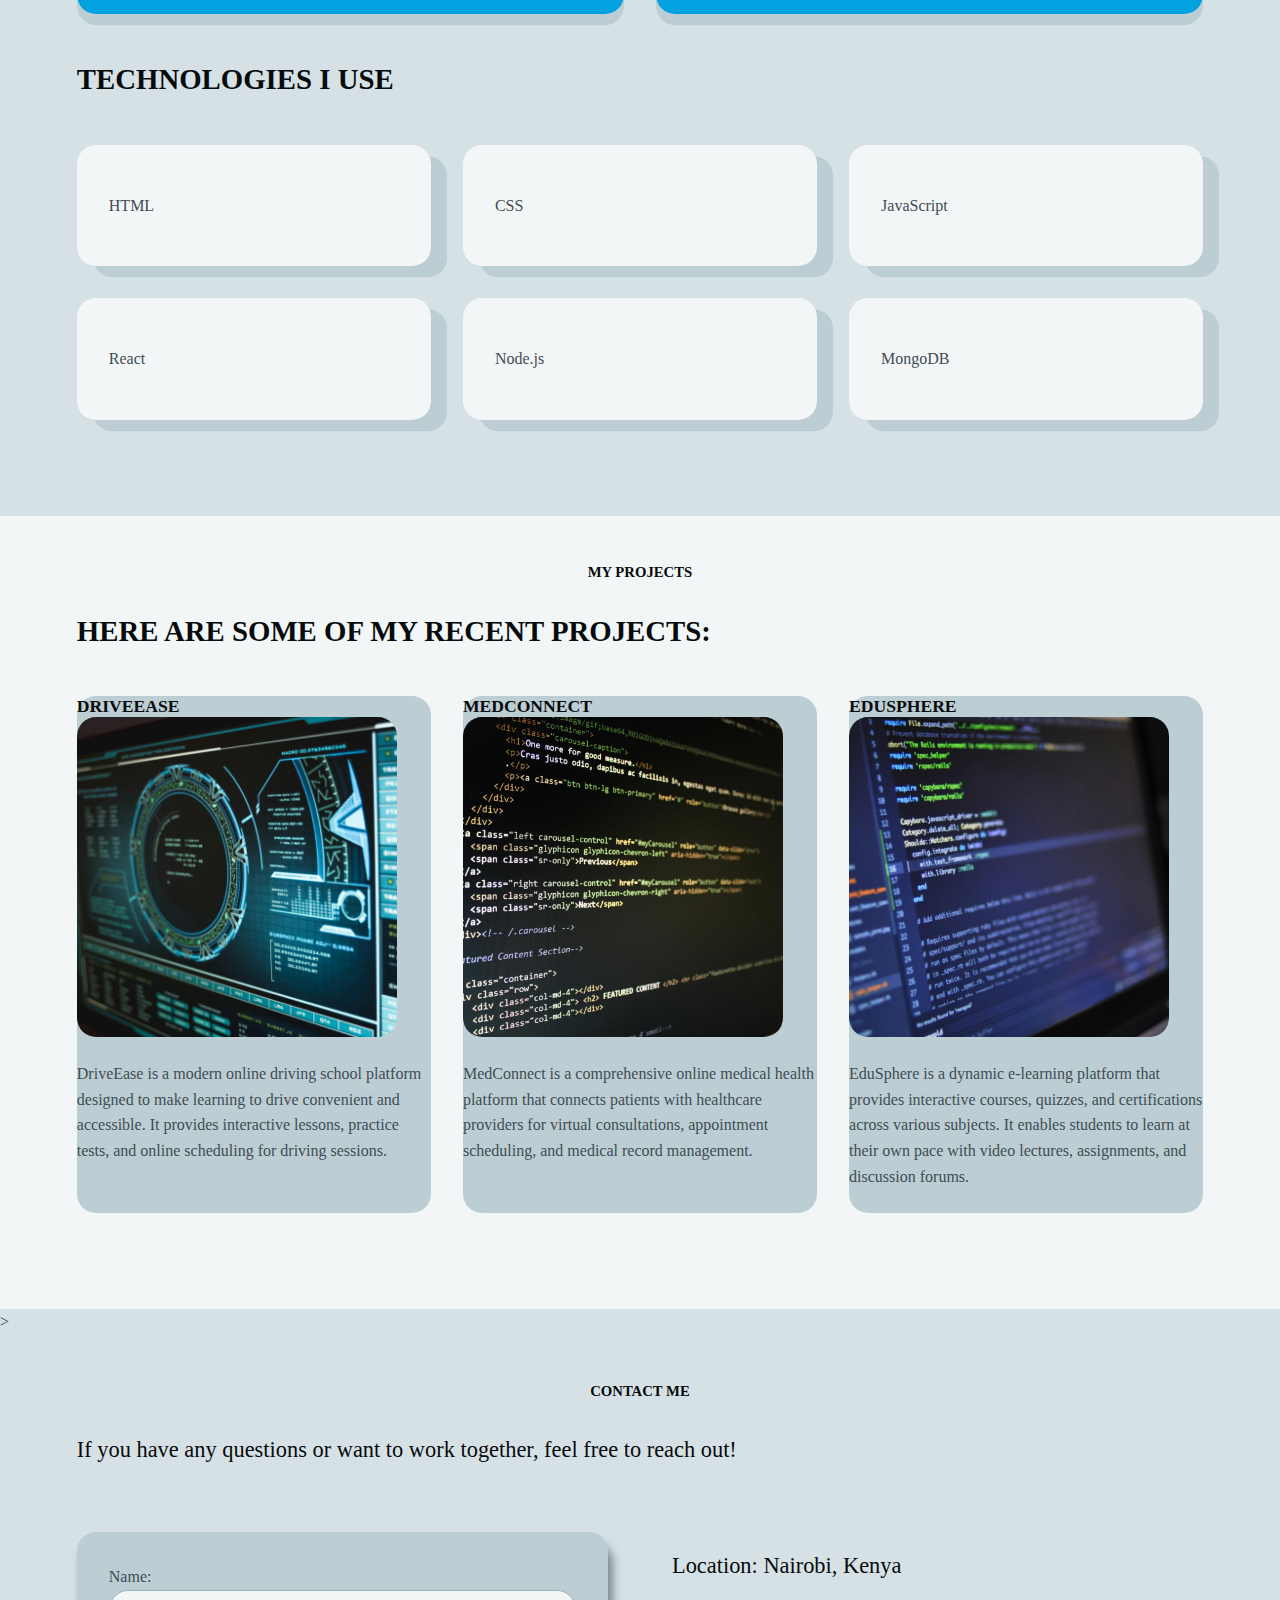
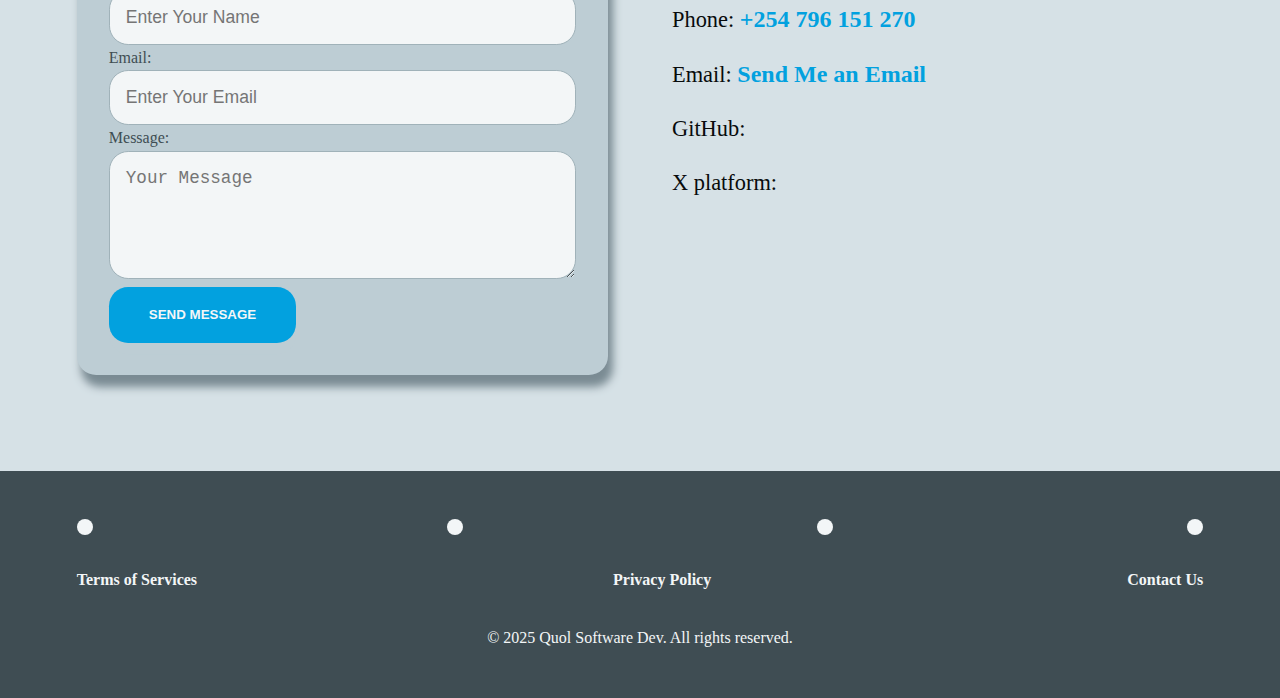
==== commit 881858ed: "making the site responsive on different screens" ====
--- a/1-Porftolio/index.html
+++ b/1-Porftolio/index.html
@@ -19,14 +19,14 @@
             </div>
 
             <div class="nav-links">
-                <a href="#home" class="active">Home</a>
-                <a href="#about">About</a>
-                <a href="#skills">Skills</a>
-                <a href="#projects">Projects</a>  
+                <a href="index.html" class="active">Home</a>
+                <a href="#about-id">About</a>
+                <a href="#skills-id">Skills</a>
+                <a href="#project-id">Projects</a>  
             </div>    
 
             <div class="contact" >
-                 <a href="#contact" >Contact</a>
+                 <a href="#contact-id" >Contact</a>
                  <div class="theme">
                     <li><i class="uil uil-moon" id="moon"></i></li>
                     <li><i class="uil uil-sun" id="sun"></i></li>
@@ -50,8 +50,8 @@
                 <p>A passionate Full-Stack Developer crafting seamless digital experiences. I specialize in building scalable, user-friendly web applications with modern technologies. Let's create something amazing together!</p>
                 
                 <div class="cta">
-                    <a href="#contact" class="btn primary">View My Work</a>
-                    <a href="#contact" class="btn">Get In Touch</a>
+                    <a href="https://github.com/Quol04?tab=repositories" class="btn primary" target="_blank">View My Work</a>
+                    <a href="#contact-id" class="btn">Get In Touch</a>
                 </div>
             </div>
             
@@ -63,7 +63,7 @@
 
 
     <!-- ===========================About Section=========================== -->
-    <section class="about">
+    <section class="about" id="about-id">
         <div class="about container">
             <h4>About Me</h4>
             <div class="about-section">
@@ -101,7 +101,7 @@
 
 
     <!-- ===========================Skils Section=========================== -->
-     <section class="skills">
+     <section class="skills" id="skills-id">
         <div class="skills container">
             <h4>My Skills</h4>
             <h2>I have Experience in these:</h2>
@@ -114,7 +114,11 @@
                     </div>
                     <div class="skill">
                         <i class="uil uil-arrow"></i>
-                        <p>Web Development</p>
+                        <p>Front End Development</p>
+                    </div>
+                    <div class="skill">
+                        <i class="uil uil-arrow"></i>
+                        <p>Back End Development</p>
                     </div>
                     <div class="skill">
                         <i class="uil uil-apps"></i>
@@ -133,7 +137,7 @@
                         <p>CSS</p>
                     </div>
                     <div class="tech-item">
-                        <i class="uil uil-javascript"></i>
+                        <i class="uil uil-arrow"></i>
                         <p>JavaScript</p>
                     </div>
                     <div class="tech-item">
@@ -141,7 +145,7 @@
                         <p>React</p>
                     </div>
                     <div class="tech-item">
-                        <i class="uil uil-node-js"></i>
+                        <i class="uil uil-arrow"></i>
                         <p>Node.js</p>
                     </div>
                     <div class="tech-item">
@@ -157,23 +161,27 @@
 
 
     <!-- ===========================Projects Section=========================== -->
-    <section class="projects" >
+    <section class="projects" id="project-id">
         <div class=" projects container">
             <h4>My Projects</h4>
+            <h2>Here are some of my recent projects:</h2>
             <div class="project-list">
                 <div class="project-item">
-                    <h3>Project 1</h3>
-                    <p>Description of Project 1.</p>
+                    <h3>DriveEase</h3>
+                    <img src="images/project1.jpg" alt="Project one">
+                    <p>DriveEase is a modern online driving school platform designed to make learning to drive convenient and accessible. It provides interactive lessons, practice tests, and online scheduling for driving sessions.</p>
                 </div>
 
                 <div class="project-item">
-                    <h3>Project 2</h3>
-                    <p>Description of Project 2.</p>
+                    <h3>MedConnect</h3>
+                    <img src="images/project2.jpg" alt="Project two">
+                    <p>MedConnect is a comprehensive online medical health platform that connects patients with healthcare providers for virtual consultations, appointment scheduling, and medical record management.</p>
                 </div>
 
                 <div class="project-item">
-                    <h3>Project 3</h3>
-                    <p>Description of Project 3.</p>
+                    <h3>EduSphere</h3>
+                    <img src="images/project3.jpg" alt="Project three">
+                    <p>EduSphere is a dynamic e-learning platform that provides interactive courses, quizzes, and certifications across various subjects. It enables students to learn at their own pace with video lectures, assignments, and discussion forums.</p>
                 </div>
             </div>
         </div>
@@ -181,7 +189,7 @@
 
 
     <!-- ===========================Contact Section=========================== -->
-    <section class="contact-me" >
+    <section class="contact-me"id="contact-id"> >
         <div class="contact-me container">
             <h4>Contact Me</h4>
             <p>If you have any questions or want to work together, feel free to reach out!</p>
@@ -193,31 +201,38 @@
                         <label for="email">Email:</label>
                         <input type="email" name="email" placeholder="Enter Your Email" required><br>
                         <label for="message">Message:</label><br>
-                        <select name="mesage" id="message">Choose Your Message</select>
+                        <!-- <select name="mesage" id="message">Choose Your Message</select>
                             <option value="message">General Inquiry</option>
                             <option value="message">Project Proposal</option>
                             <option value="message">Feedback</option>
                             <option value="message">Other</option>
-                        </select><br>
-
-                        <!-- <textarea name="message" rows="5" placeholder="Your Message" required></textarea><br> -->
+                        </select><br> -->
+
+                        <textarea name="message" rows="5" placeholder="Your Message" required></textarea><br>
                         <button type="submit" class="btn primary">Send Message</button>
                     </form>
                 </div>
                 <div class="my-details">
+                    <p>Location: Nairobi, Kenya</p>
+                    <p>Phone: <a href="tel:+254796151270">+254 796 151 270</a></p>
+                    <p>Email: <a href="mailto:kuolamol77@gmail.com">Send Me an Email</a></p>
                     
+                    <p>GitHub: <a href="https://github.com/Quol04?tab=repositories" target="_blank"><i class="uil uil-github"></i></a></p>
+                    <p>X platform: <a href="https://x.com/Quol_P"><i class="uil uil-twitter"></i></a></p>
+
+                    
                 </div>
             </div>
         </div>
     </section>
 
     <!-- ===========================Footer=========================== -->
-    <footer class="footer">
+    <footer class="footer" >
         <div class="footer container">
                <div class="socials-links">
-                    <a href="#"><i class="uil uil-github"></i></a>
-                    <a href="#"><i class="uil uil-twitter"></i></a>
-                    <a href="#"><i class="uil uil-linkedin"></i></a>
+                    <a href="https://github.com/Quol04?tab=repositories" target="_blank"><i class="uil uil-github"></i></a>
+                    <a href="https://x.com/Quol_P"><i class="uil uil-twitter"></i></a>
+                    <a href="https://www.linkedin.com/messaging/thread/2-M2M0YzRiNDAtZjU3MC00MDQzLThmMjUtYjc2NGZiZmVkMWQyXzEwMA==/" target="_blank"><i class="uil uil-linkedin"></i></a>
                     <a href="#"><i class="uil uil-instagram"></i></a>
                </div>
                
--- a/1-Porftolio/style.css
+++ b/1-Porftolio/style.css
@@ -55,6 +55,9 @@
     color: var(--color-gray-900);
     transition: var(--transition);
 }
+html {
+    scroll-behavior: smooth;
+}
 
 img{
     display: block;
@@ -217,15 +220,15 @@
 }
 .hero-content h1,p{
     margin: 1rem 0;
-    /* padding: 2rem 0; */
+    
 }
 .hero-content h1{
     font-size: 2.8rem;
-    /* color: var(--color-primary-variant); */
+    
 }
 .hero-content p{
     font-size: 1.2rem;
-    /* color: var(--color-gray-500); */
+   
 }
 .cta{
     display: flex;
@@ -236,15 +239,9 @@
     display: flex;
     width: 100%;
     height:18rem ;
-    /* background-position: relative; */
-    /* background-size: cover; */
-    /* background-repeat: no-repeat; */
     background-position: center;
     background-size: cover;
     background-repeat: no-repeat;
-
-    /* height: 100vh; */
-    /* object-fit: cover; */
     border-radius: var(--radius-3);
 }
 
@@ -352,13 +349,34 @@
 }
 .projects.container h4{
     text-align: center;
-    margin-bottom: 2rem 0;
+    margin-bottom: 2rem ;
 }
 .project-list{
     display: grid;
     grid-template-columns: repeat(3, 1fr);
     gap: 2rem;
     padding: 3rem 0; 
+}
+.project-item{
+    background: var(--color-gray-100);
+    border-radius: var(--radius-3);
+    cursor: pointer;
+    
+}
+.project-item img{
+    border-radius: var(--radius-3);
+    height: 20rem;
+    max-width: 20rem;
+    object-fit: cover;
+}
+.project-item p{
+    padding: 0.5rem 0;
+    
+}
+.project-item:hover{
+    background: var(--color-primary);
+    /* color: var(--color-gray-0); */
+    box-shadow: none;
 }
 
 
@@ -370,12 +388,53 @@
     text-align: center;
     margin-bottom: 2rem ;
 }
-/* .message{
+.contact-me .container p{
+    font-size: 1.4rem;
+    color: var(--color-gray-900);
+    /* margin-bottom: 2rem ; */
+}
+.info-me{
     display: grid;
     grid-template-columns: repeat(2, 1fr);
-    gap: 2rem;
+    gap: 4rem;
     padding: 3rem 0; 
-} */
+}
+.info-me .message{
+    background: var(--color-gray-100);
+    padding: 2rem;
+    border-radius: var(--radius-3);
+    box-shadow: 0.3rem 0.7rem 0.5rem var(--color-gray-400);
+}
+textarea{
+    width: 100%;
+    height: 8rem;
+    padding: 1rem;
+    border-radius: var(--radius-3);
+    background: var(--color-gray-0);
+    border: 1px solid var(--color-gray-200);
+    font-size: 1.1rem;
+    color: var(--color-gray-900);
+}
+input{
+    width: 100%;
+    padding: 1rem;
+    border-radius: var(--radius-3);
+    background: var(--color-gray-0);
+    border: 1px solid var(--color-gray-200);
+    font-size: 1.1rem;
+    color: var(--color-gray-900);
+}
+.my-details{
+   font-size: 1.5rem;
+}
+.my-details a{
+    color: var(--color-primary);
+    font-size: 1.5rem;
+    font-weight: 600;
+}
+.my-details a:hover{
+    color: var(--color-gray-900);
+}
 
 
 
@@ -383,10 +442,9 @@
 .footer{
     background: var(--color-gray-600);
     color: var(--color-gray-0);
-    /* padding: 1rem 0; */
 }
 .footer .container{
-    padding: 3rem 0;
+    padding: 2rem 0;
 }
 .socials-links{
     display: flex;
@@ -395,17 +453,37 @@
     padding: 1rem 0; 
     color: var(--color-gray-0);
 }
+.socials-links :hover{
+    color: var(--color-primary);
+}
+
 .socials-links a{
     font-size: 2rem;
     background-color: var(--color-gray-0);
-    padding: 1rem 0; 
-    /* border: var(--color-gray-0); */
-
-    color: var(--color-gray-900);
+    padding: 0.5rem; 
+    border-radius: 50%;
 }
    
 .socials-links a:hover{
     color: var(--color-primary);
+}
+.footer-links{
+    display: flex;
+    justify-content: space-between;
+    align-items: center;
+    padding: 1rem 0; 
+    color: var(--color-gray-0);
+}
+.footer-links a{
+    color: var(--color-gray-0);
+    font-size: 1rem;
+    font-weight: 600;
+}
+.footer-links a:hover{
+    color: var(--color-primary);
+}
+.footer .container p{
+    text-align: center;
 }
 
 
@@ -462,6 +540,19 @@
 }
 
 @media (max-width: 500px) {
+    h1{
+        font-size: 1.8rem;
+    }
+    h2{
+        font-size: 1.1rem;
+    }
+    h3{
+        font-size: 0.92rem;
+    }
+    h4{
+        font-size: 0.80rem;
+    }
+   
     .container{
         width: var(--container-w-md);
     }
@@ -470,9 +561,33 @@
         gap: 2rem;
     }
     .about-cards{
+        grid-template-columns:  1fr;
+        
+    }
+    .tech-list{
+        grid-template-columns: 1fr;
+    }
+    .project-list{
+        grid-template-columns: 1fr;
+    }
+    .info-me{
+        grid-template-columns: 1fr;
+        
+    }
+
+    .socials-links{
         display: grid;
-        grid-template-columns:  1fr;
-        gap: 2rem;
-        
-    }
-}
+        grid-template-columns: 1fr 1fr;
+        gap: 1rem;
+    }
+    .socials-links a{
+        margin: 0 auto;
+        padding: 1rem;
+    }
+    .footer-links{
+        display: grid;
+        grid-template-columns: 1fr;
+        gap: 1rem;
+       text-align: center;
+    }
+}
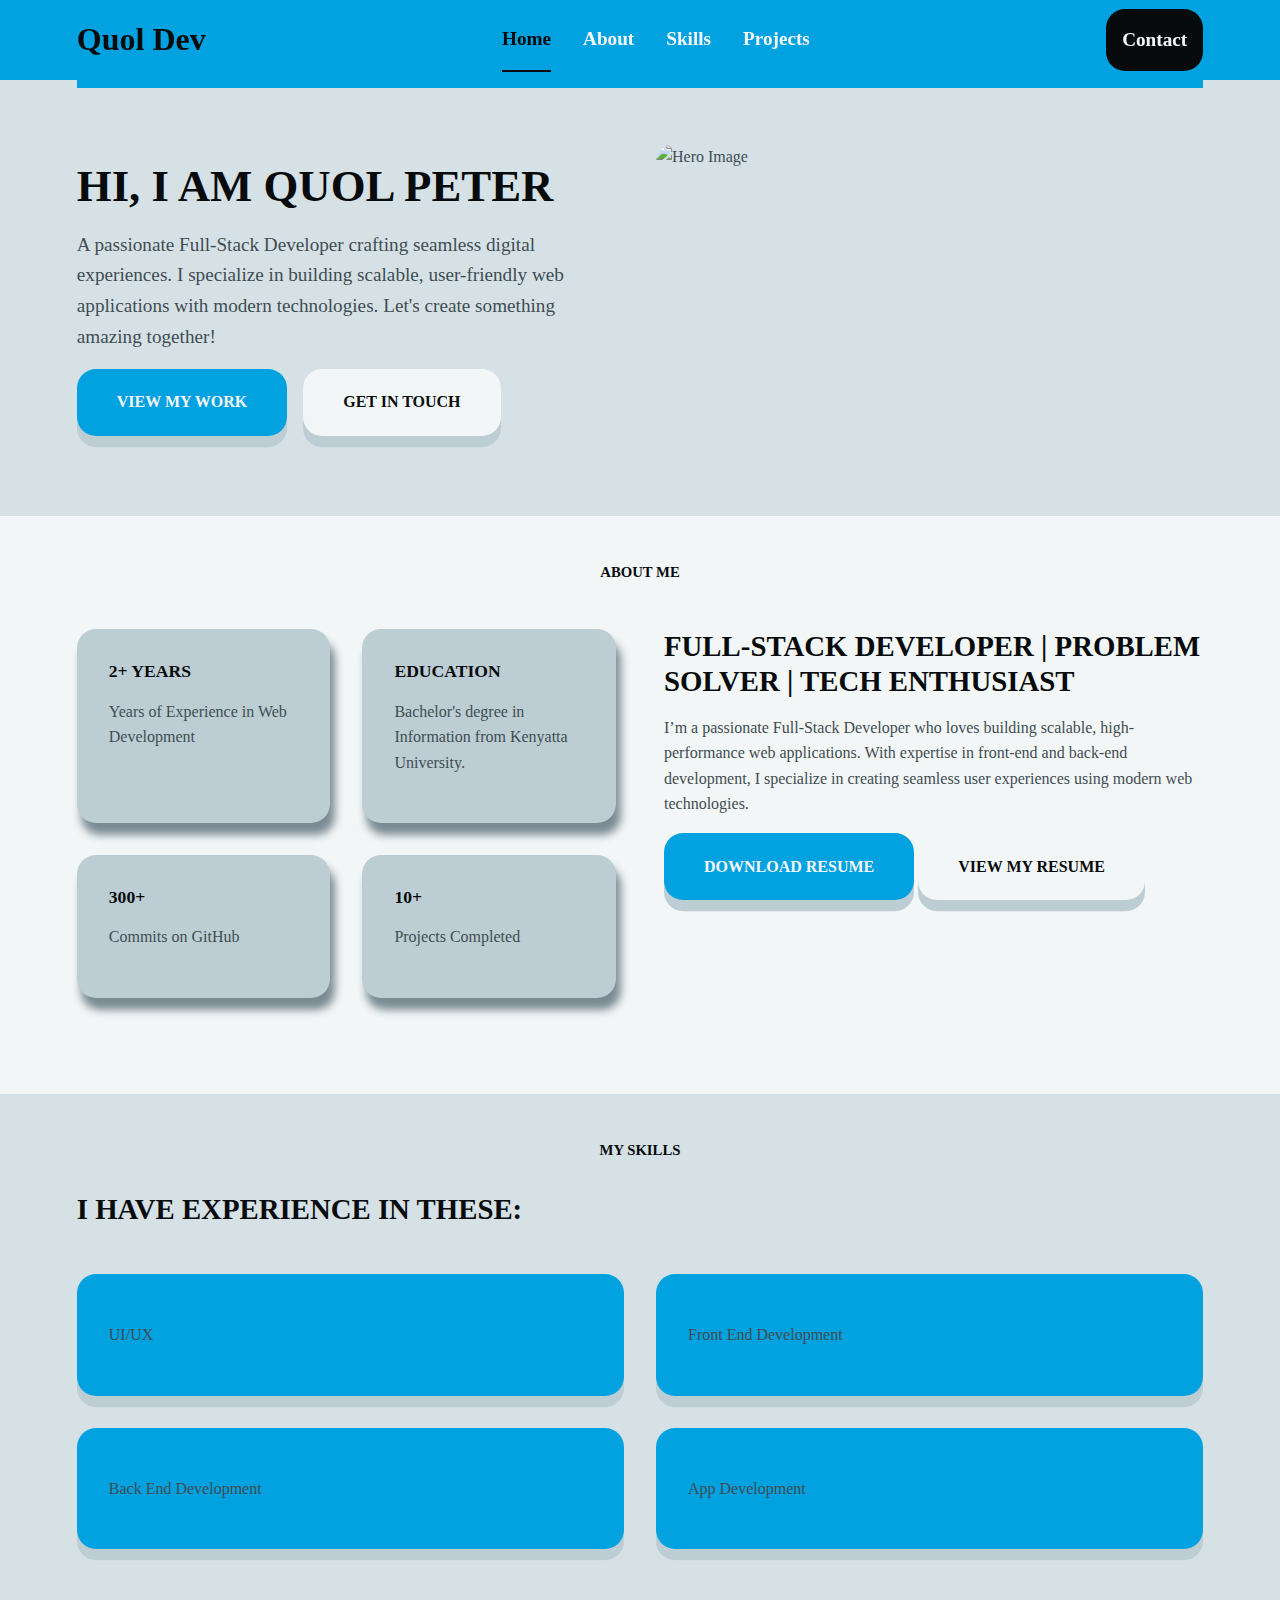
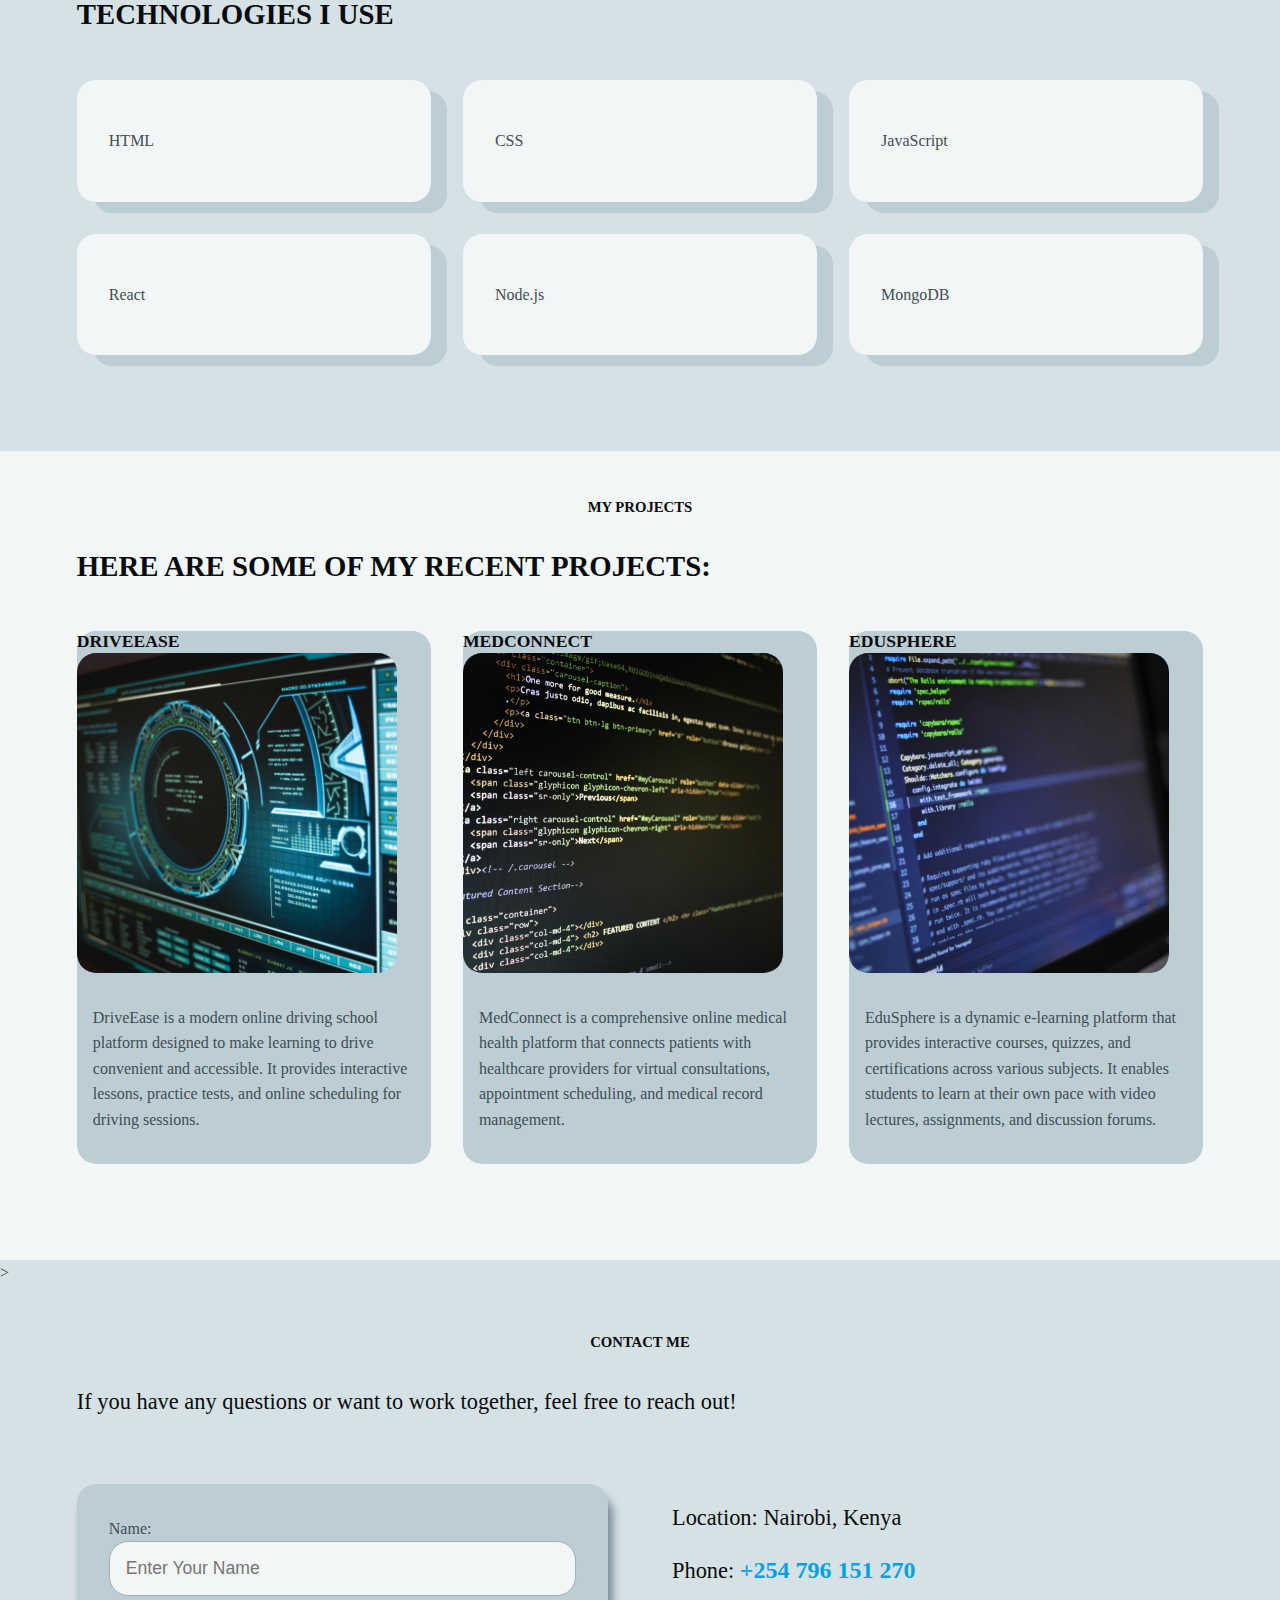
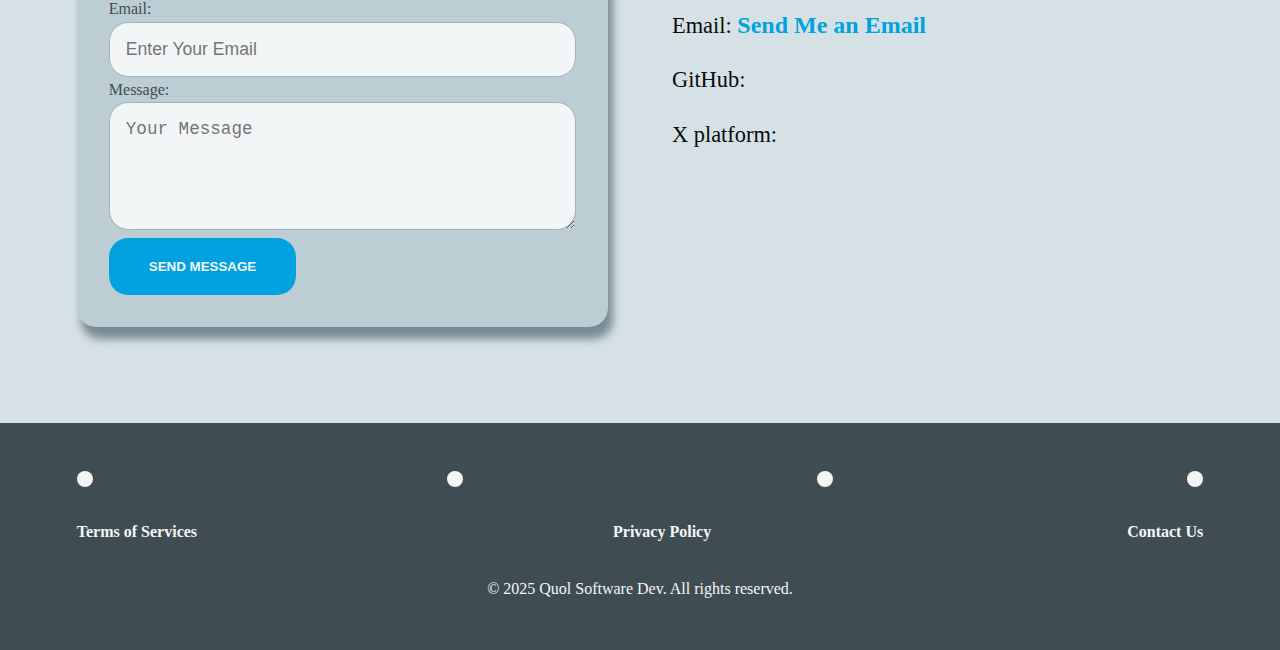
==== commit 187f377d: "added some functionality on the menu part" ====
--- a/1-Porftolio/index.html
+++ b/1-Porftolio/index.html
@@ -27,15 +27,11 @@
 
             <div class="contact" >
                  <a href="#contact-id" >Contact</a>
-                 <div class="theme">
-                    <li><i class="uil uil-moon" id="moon"></i></li>
-                    <li><i class="uil uil-sun" id="sun"></i></li>
-                </div>
             </div>
 
            <div class="menu">
-                <i class="uil uil-bars" id="menu"></i>
-                <i class="uil uil-multiply" id="close"></i>
+                <i class="uil uil-bars" id="open-menu"></i>
+                <i class="uil uil-multiply" id="close-menu"></i>
            </div>
 
         </div>
@@ -67,11 +63,6 @@
         <div class="about container">
             <h4>About Me</h4>
             <div class="about-section">
-                <div class="about-content">
-                    <h2> Full-Stack Developer | Problem Solver | Tech Enthusiast</h2>
-                    <p>I’m a passionate Full-Stack Developer who loves building scalable, high-performance web applications. With expertise in front-end and back-end development, I specialize in creating seamless user experiences using modern web technologies.</p>
-                </div>
-
                 <div class="about-cards">
                     <div class="card">
                         <h3><i class="uil uil-schedule"></i>2+ years </h3>
@@ -94,6 +85,17 @@
                     </div>
 
                 </div>
+
+
+                <div class="about-content">
+                    <h2> Full-Stack Developer | Problem Solver | Tech Enthusiast</h2>
+                    <p>I’m a passionate Full-Stack Developer who loves building scalable, high-performance web applications. With expertise in front-end and back-end development, I specialize in creating seamless user experiences using modern web technologies.</p>
+                    <a href="images/Myresume.pdf" download="Myresume.pdf" class="btn primary">Download Resume</a>
+                    <a href="images/Myresume.pdf" target="_blank" class="btn">View My Resume</a>
+                </div>
+                
+
+                
           </div>
             
         </div>
@@ -101,7 +103,7 @@
 
 
     <!-- ===========================Skils Section=========================== -->
-     <section class="skills" id="skills-id">
+     <section class="skills " id="skills-id">
         <div class="skills container">
             <h4>My Skills</h4>
             <h2>I have Experience in these:</h2>
--- a/1-Porftolio/style.css
+++ b/1-Porftolio/style.css
@@ -85,12 +85,7 @@
 h4{
     font-size: 0.92rem;
 }
-h5{
-    font-size: 0.86rem;
-}
-h6{
-    font-size: 0.7rem;
-}
+
 
 button{
     cursor: pointer;
@@ -120,12 +115,23 @@
 }
 
 /* ====Navigation section==== */
+nav{
+    position: fixed;
+    top: 0;
+    left: 0;
+    right: 0;
+    z-index: 2;
+    height: 5rem;
+   
+}
 .nav-bar{
     display: flex;
     justify-content: space-between;
     align-items: center;
     padding: 1rem 0;
     background: var(--color-primary);
+
+   
     
 }
 .nav-bar .logo{
@@ -181,25 +187,6 @@
     color: var(--color-gray-0);
     box-shadow: none;
 }
-.theme{
-    display: flex;
-    align-items: center;
-    gap: 2rem;
-    font-size: 1.5rem;
-    font-weight: 600;
-    color: var(--color-gray-0);
-    cursor: pointer;
-}
-#sun{
-    display: none;
-}
-#moon{
-    display: block;
-}
-.theme:hover{
-    color: var(--color-gray-900);
-}
-
 
 .menu{
     display: none;
@@ -217,6 +204,7 @@
     grid-template-columns: repeat(2, 1fr);
     gap: 2rem;
     padding: 5rem 0; 
+    margin-top: 4rem;
 }
 .hero-content h1,p{
     margin: 1rem 0;
@@ -296,8 +284,6 @@
 }
 
 .technologies{
-    /* display: grid;
-    grid-template-columns: repeat(2, 1fr); */
     gap: 3rem;
     
 }
@@ -370,7 +356,7 @@
     object-fit: cover;
 }
 .project-item p{
-    padding: 0.5rem 0;
+    padding: 1rem ;
     
 }
 .project-item:hover{
@@ -493,7 +479,6 @@
         width: var(--container-w-md);
     }
     .nav-bar{
-        /* justify-content: flex-start; */
         gap: 0;
     }
     .hero-section{
@@ -509,16 +494,50 @@
     .contact a{
         display: none;
     }
-    .theme{
-        gap: 0;
-    }
-    #close{
+    #close-menu{
         display: none;
     }
     
     .menu{
         display: block;
     }
+    .nav-links {
+        position: fixed;
+        top: 4rem;
+        right: 2%;
+        flex-direction: column;
+        gap: 0;
+        margin: 1rem 0;
+        width: 15rem;
+        display: none;
+        perspective: 200px;
+      
+    }
+    .nav-links a{
+          background: var(--color-gray-700);
+          color: var(--color-gray-0);
+          height: 6rem;
+          display: grid;
+          place-items: center;
+          width: 100%;  
+
+    }
+    .nav-links a.active{
+        background: var(--color-primary);
+        color: var(--color-gray-0);
+    }
+    .nav-links a:hover{
+        background: var(--color-primary);
+        color: var(--color-gray-0);
+    }
+    .nav-links a.active:hover{
+        background: var(--color-gray-0);
+        color: var(--color-gray-900);
+    }
+    #open-menu{
+        display: inline-block;
+    }
+   
     .about-section{
         display: grid;
         grid-template-columns: 1fr;
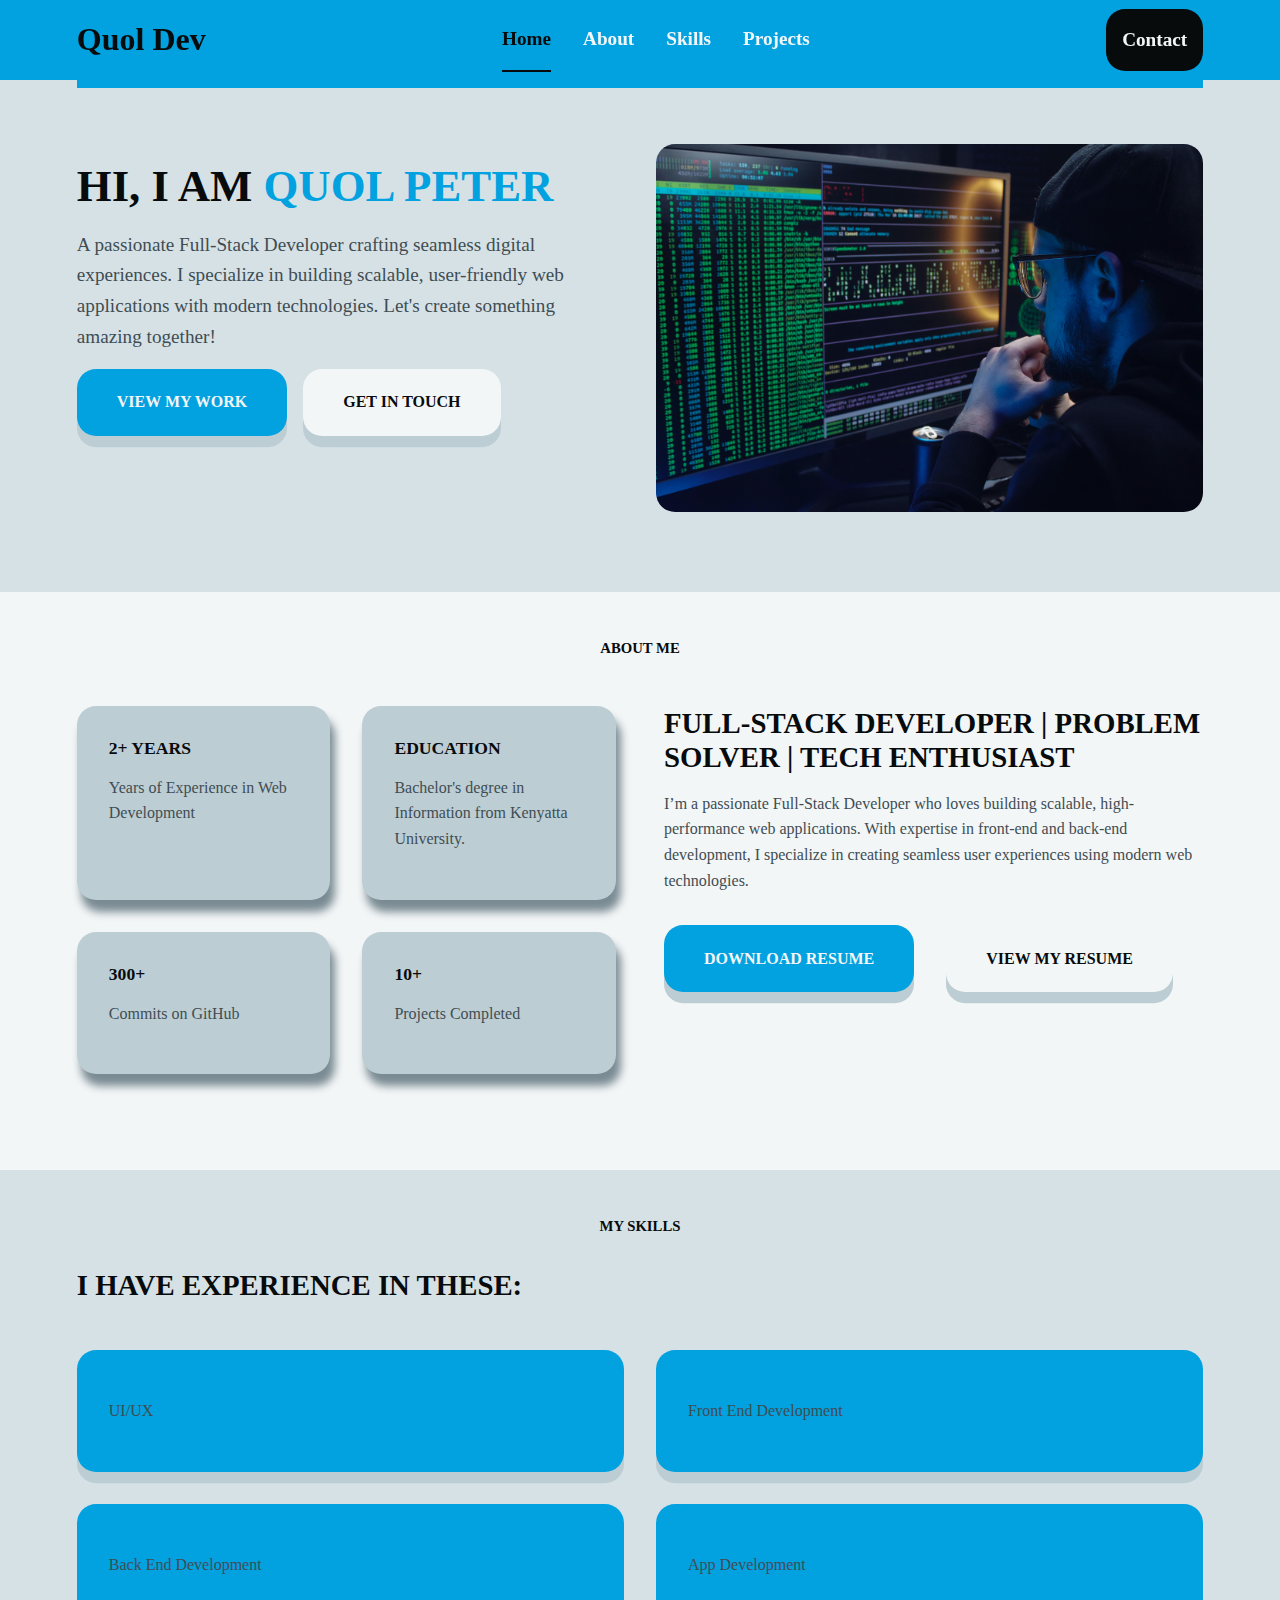
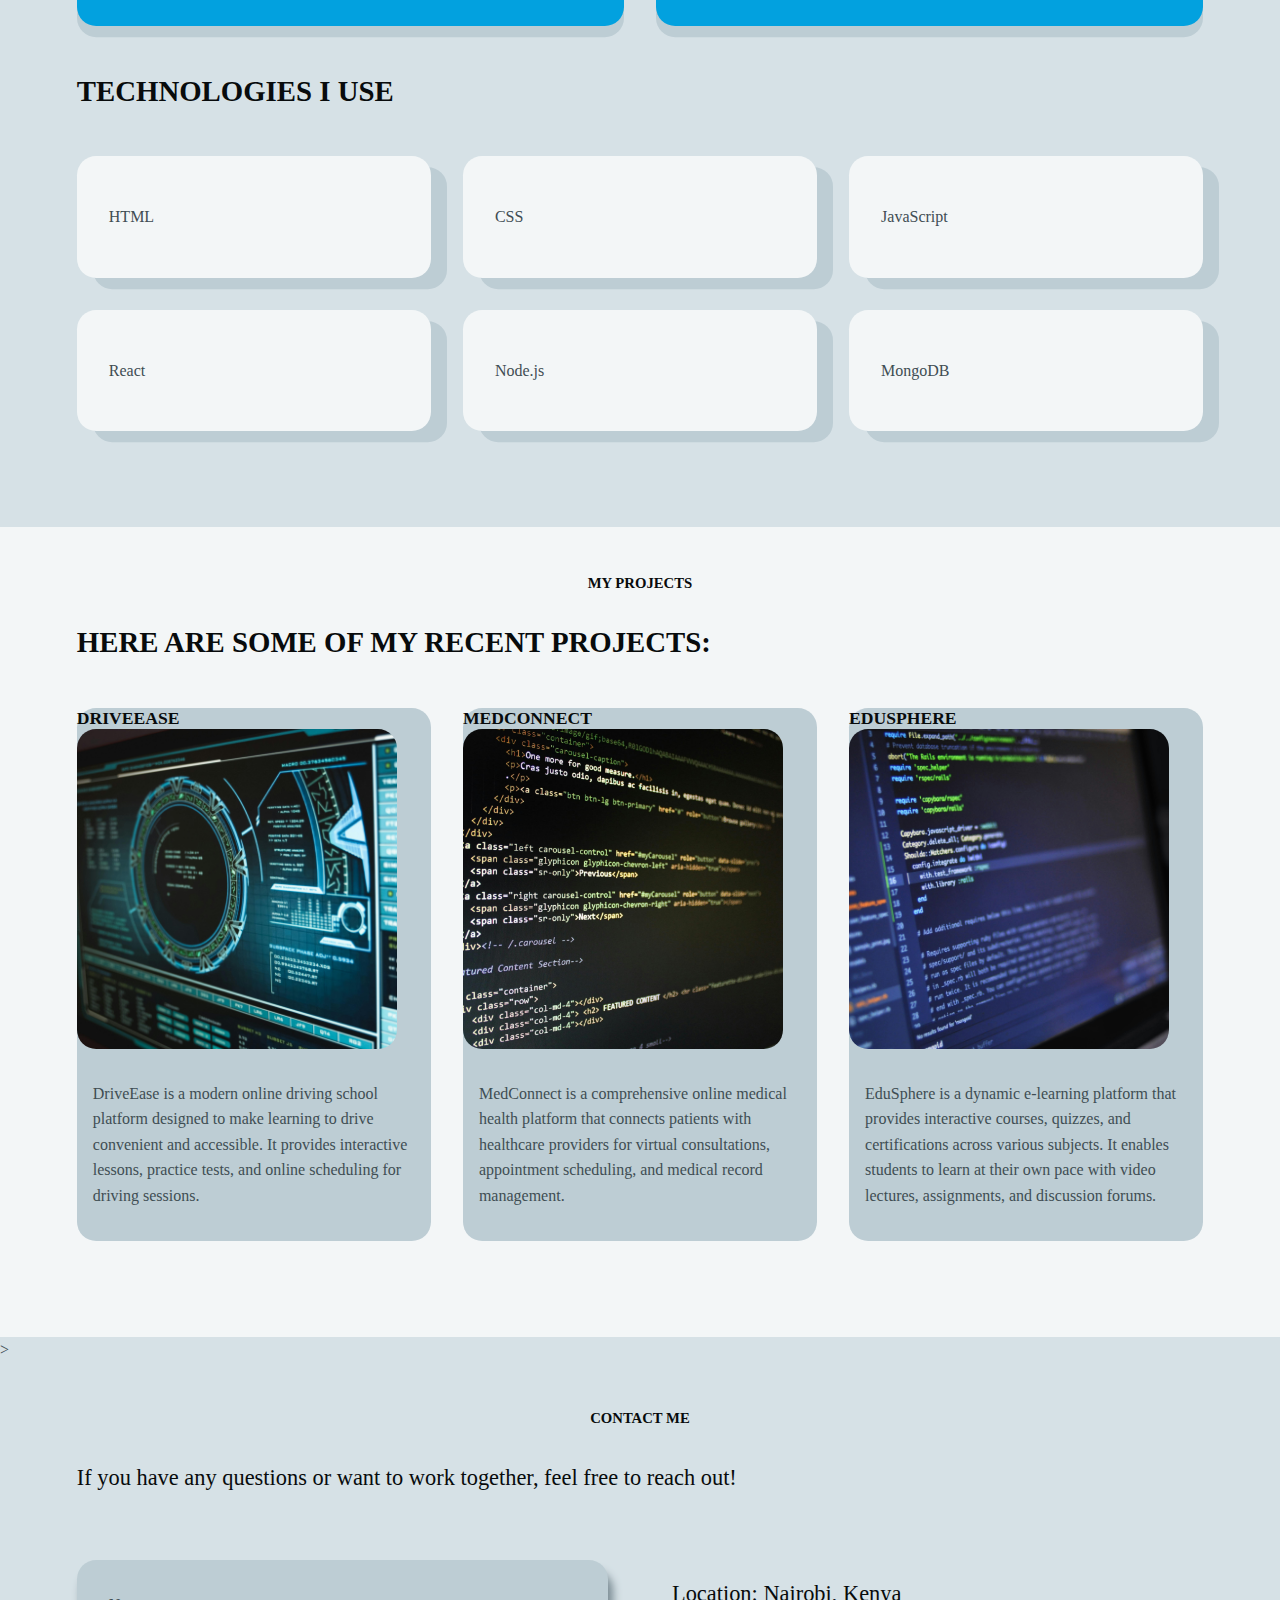
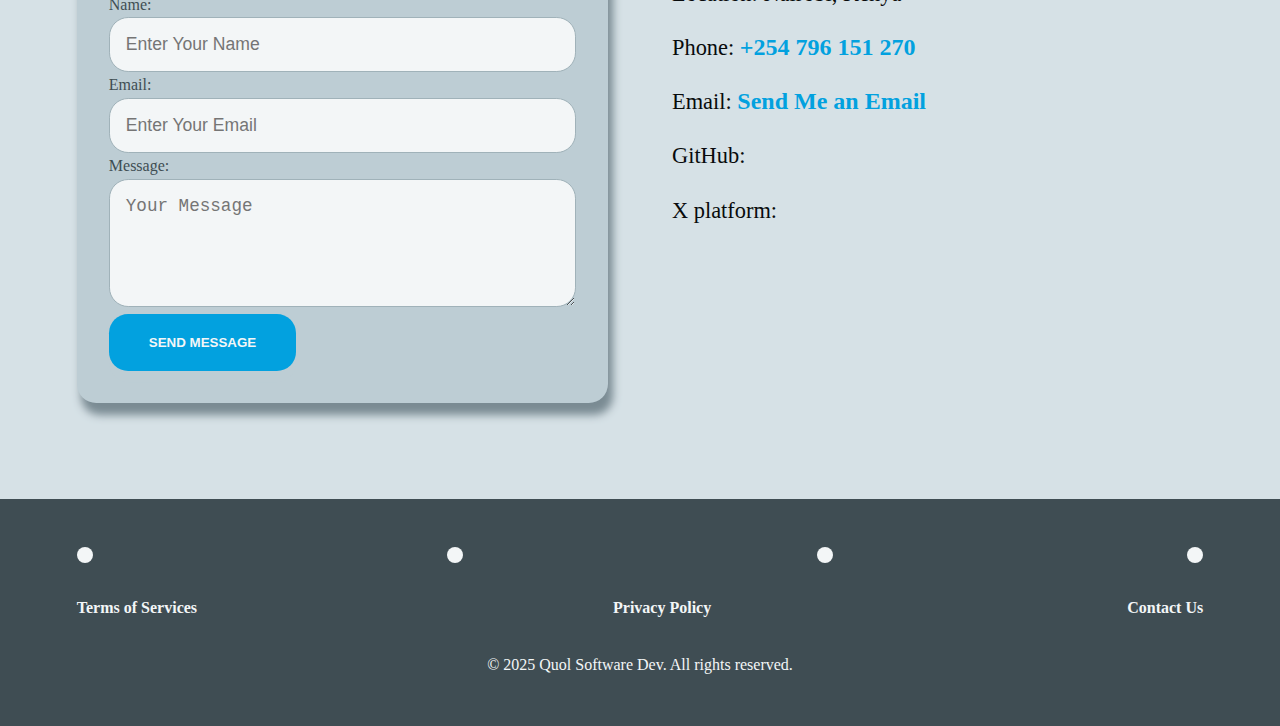
==== commit f5f1c16a: "some finishing on the overall page" ====
--- a/1-Porftolio/index.html
+++ b/1-Porftolio/index.html
@@ -52,7 +52,7 @@
             </div>
             
             <div class="hero-image">
-                <img src="images/profile.JPG" alt="Hero Image">
+                <img src="images/profile2.jpg" alt="Hero Image">
             </div>
         </div>
     </section>
@@ -90,8 +90,10 @@
                 <div class="about-content">
                     <h2> Full-Stack Developer | Problem Solver | Tech Enthusiast</h2>
                     <p>I’m a passionate Full-Stack Developer who loves building scalable, high-performance web applications. With expertise in front-end and back-end development, I specialize in creating seamless user experiences using modern web technologies.</p>
-                    <a href="images/Myresume.pdf" download="Myresume.pdf" class="btn primary">Download Resume</a>
-                    <a href="images/Myresume.pdf" target="_blank" class="btn">View My Resume</a>
+                    <div class="resume-me">
+                        <a href="images/Myresume.pdf" download="Myresume.pdf" class="btn primary">Download Resume</a>
+                        <a href="images/Myresume.pdf" target="_blank" class="btn">View My Resume</a>
+                    </div>
                 </div>
                 
 
--- a/1-Porftolio/style.css
+++ b/1-Porftolio/style.css
@@ -198,7 +198,7 @@
 
 
 
-/* ====hero-section========= */
+/* ====HERO SECTION========= */
 .hero-section{
     display: grid;
     grid-template-columns: repeat(2, 1fr);
@@ -206,6 +206,10 @@
     padding: 5rem 0; 
     margin-top: 4rem;
 }
+span{
+    color: var(--color-primary);
+    font-weight: 800;
+}
 .hero-content h1,p{
     margin: 1rem 0;
     
@@ -225,11 +229,11 @@
 }
 .hero-image img{
     display: flex;
-    width: 100%;
-    height:18rem ;
-    background-position: center;
-    background-size: cover;
-    background-repeat: no-repeat;
+    justify-content: center;
+    align-items: center;
+    min-width: 100%;
+    height:23rem ;
+    object-fit: cover;
     border-radius: var(--radius-3);
 }
 
@@ -251,6 +255,11 @@
 .about .container h4{
    text-align: center;
 }
+.resume-me{
+    display: flex;
+    gap: 2rem;
+    padding: 1rem 0; 
+}
 
 .about-cards{
     display: grid;
@@ -266,7 +275,6 @@
 }
 .about-cards .card:hover{
     background: var(--color-primary);
-    /* color: var(--color-gray-0); */
     box-shadow: none;
 }
 
@@ -537,6 +545,14 @@
     #open-menu{
         display: inline-block;
     }
+    .hero-content h1{
+        font-size: 1.8rem;
+        
+    }
+    .cta{
+        justify-content: center;
+        align-items: center;
+    }
    
     .about-section{
         display: grid;
@@ -544,6 +560,7 @@
         gap: 2rem;
         padding: 1rem 0; 
     }
+   
     .tech-skills{
         display: grid;
         grid-template-columns: 1fr;
@@ -583,6 +600,11 @@
         grid-template-columns:  1fr;
         
     }
+     .resume-me{
+        display: grid;
+        grid-template-columns: 1fr;
+        /* padding: 1rem 0;  */
+    }
     .tech-list{
         grid-template-columns: 1fr;
     }
